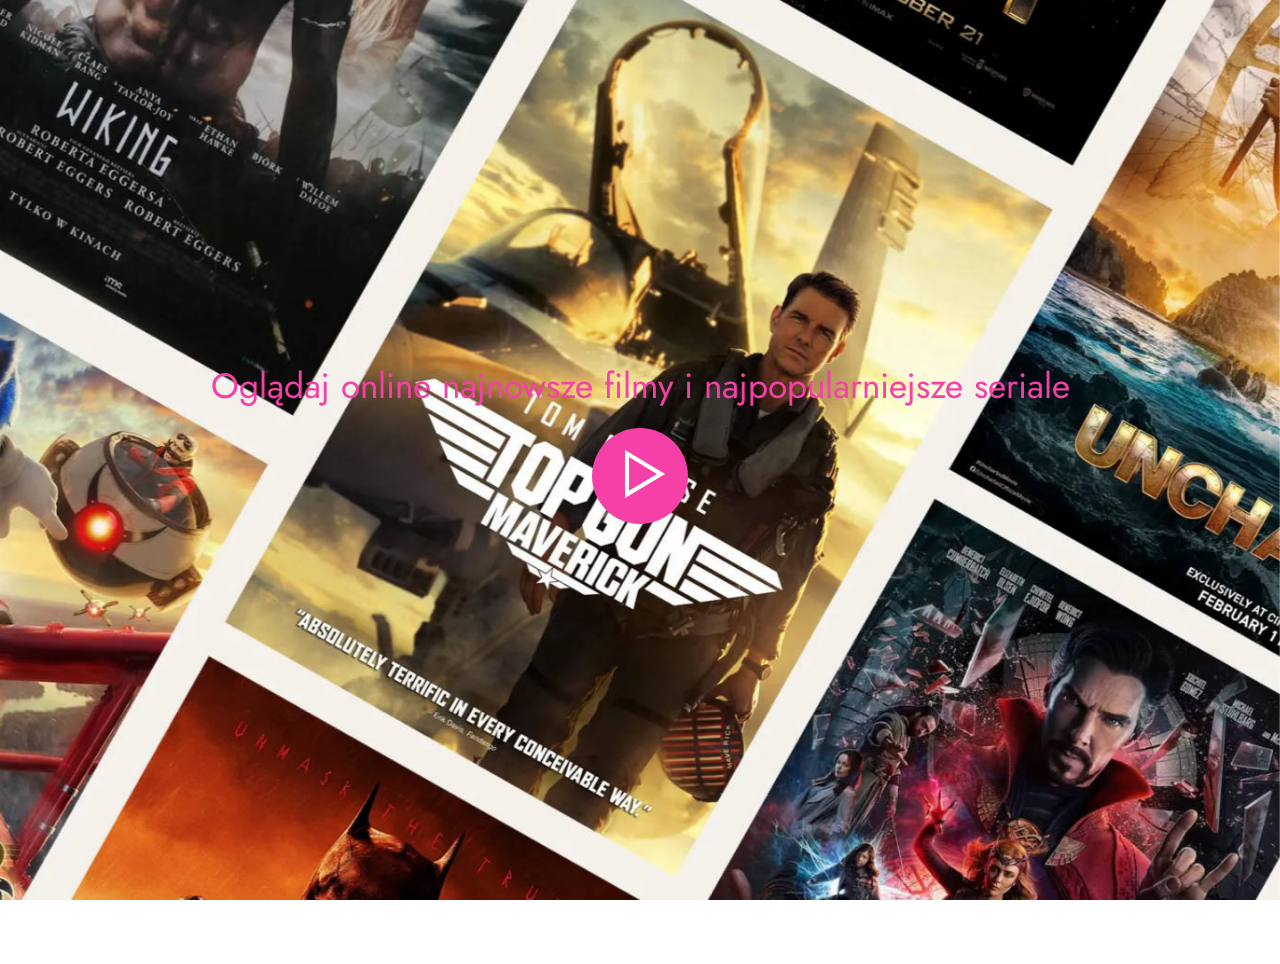
==== index.html @ a650ce65 "Add files via upload" ====
<!DOCTYPE html>
<html  >
<head>
  <!-- Site made with Mobirise Website Builder v5.6.13, https://mobirise.com -->
  <meta charset="UTF-8">
  <meta http-equiv="X-UA-Compatible" content="IE=edge">
  <meta name="generator" content="Mobirise v5.6.13, mobirise.com">
  <meta name="twitter:card" content="summary_large_image"/>
  <meta name="twitter:image:src" content="">
  <meta property="og:image" content="">
  <meta name="twitter:title" content="Najlepsze Filmy">
  <meta name="viewport" content="width=device-width, initial-scale=1, minimum-scale=1">
  <link rel="shortcut icon" href="assets/images/logo5.png" type="image/x-icon">
  <meta name="description" content="Oglądaj online najnowsze filmy i najpopularniejsze seriale">
  
  
  <title>Najlepsze Filmy</title>
  <link rel="stylesheet" href="assets/web/assets/mobirise-icons2/mobirise2.css">
  <link rel="stylesheet" href="assets/bootstrap/css/bootstrap.min.css">
  <link rel="stylesheet" href="assets/bootstrap/css/bootstrap-grid.min.css">
  <link rel="stylesheet" href="assets/bootstrap/css/bootstrap-reboot.min.css">
  <link rel="stylesheet" href="assets/parallax/jarallax.css">
  <link rel="stylesheet" href="assets/animatecss/animate.css">
  <link rel="stylesheet" href="assets/theme/css/style.css">
  <link rel="preload" href="https://fonts.googleapis.com/css?family=Jost:100,200,300,400,500,600,700,800,900,100i,200i,300i,400i,500i,600i,700i,800i,900i&display=swap" as="style" onload="this.onload=null;this.rel='stylesheet'">
  <noscript><link rel="stylesheet" href="https://fonts.googleapis.com/css?family=Jost:100,200,300,400,500,600,700,800,900,100i,200i,300i,400i,500i,600i,700i,800i,900i&display=swap"></noscript>
  <link rel="preload" as="style" href="assets/mobirise/css/mbr-additional.css"><link rel="stylesheet" href="assets/mobirise/css/mbr-additional.css" type="text/css">
  
  
  
  
</head>
<body>
  
  <section data-bs-version="5.1" class="header17 cid-tL6cCqEC8F mbr-fullscreen mbr-parallax-background" id="header17-1f">

    

    

    <div class="align-center container">
        <div class="row justify-content-md-center">
            <div class="col-md-10">
                
                <p class="mbr-text mb-3 mbr-fonts-style display-5">
                    Oglądaj online najnowsze filmy i najpopularniejsze seriale
                </p>
                <div class="mbr-media mb-3 show-modal" data-modal=".modalWindow">
                    <div class="icon-wrapper">
                        <a href="https://lead01.com/p/c44T/j3Jq/38gk"><span class="mbr-iconfont mobi-mbri-play mobi-mbri" style="font-size: 48px; color: rgb(255, 255, 255); fill: rgb(255, 255, 255);"></span></a>
                    </div>
                </div>
                
            </div>
        </div>
    </div>
    <div>
        <div class="modalWindow" style="display: none;">
            <div class="modalWindow-container">
                <div class="modalWindow-video-container">
                    <div class="modalWindow-video">
                        <iframe width="100%" height="100%" frameborder="0" allowfullscreen="1"></iframe>
                    </div>
                    <a class="close" role="button" data-dismiss="modal" data-bs-dismiss="modal">
                        <span aria-hidden="true" class="mbr-iconfont mobi-mbri-close mobi-mbri closeModal"></span>
                        <span class="sr-only visually-hidden">Close</span>
                    </a>
                </div>
            </div>
        </div>
    </div>
</section><section class="display-7" style="padding: 0;align-items: center;justify-content: center;flex-wrap: wrap;    align-content: center;display: flex;position: relative;height: 4rem;"><a href="https://mobiri.se/2883353" style="flex: 1 1;height: 4rem;position: absolute;width: 100%;z-index: 1;"><img alt="" style="height: 4rem;" src="[data-uri]"></a><p style="margin: 0;text-align: center;" class="display-7">Made with &#8204;</p><a style="z-index:1" href="https://mobirise.com/html-editor.html">HTML Editor</a></section><script src="assets/bootstrap/js/bootstrap.bundle.min.js"></script>  <script src="assets/parallax/jarallax.js"></script>  <script src="assets/smoothscroll/smooth-scroll.js"></script>  <script src="assets/ytplayer/index.js"></script>  <script src="assets/playervimeo/vimeo_player.js"></script>  <script src="assets/theme/js/script.js"></script>  
  
  
 <div id="scrollToTop" class="scrollToTop mbr-arrow-up"><a style="text-align: center;"><i class="mbr-arrow-up-icon mbr-arrow-up-icon-cm cm-icon cm-icon-smallarrow-up"></i></a></div>
    <input name="animation" type="hidden">
  </body>
</html>
---- assets/web/assets/mobirise-icons2/mobirise2.css ----
@font-face {
  font-family: 'Moririse2';
  font-display: swap;
  src:  url('mobirise2.eot?f2bix4');
  src:  url('mobirise2.eot?f2bix4#iefix') format('embedded-opentype'),
    url('mobirise2.ttf?f2bix4') format('truetype'),
    url('mobirise2.woff?f2bix4') format('woff'),
    url('mobirise2.svg?f2bix4#mobirise2') format('svg');
  font-weight: normal;
  font-style: normal;
}

[class^="mobi-"], [class*=" mobi-"] {
  /* use !important to prevent issues with browser extensions that change fonts */
  font-family: 'Moririse2' !important;
  speak: none;
  font-style: normal;
  font-weight: normal;
  font-variant: normal;
  text-transform: none;
  line-height: 1;

  /* Better Font Rendering =========== */
  -webkit-font-smoothing: antialiased;
  -moz-osx-font-smoothing: grayscale;
}

.mobi-mbri-add-submenu:before {
  content: "\e900";
}
.mobi-mbri-alert:before {
  content: "\e901";
}
.mobi-mbri-align-center:before {
  content: "\e902";
}
.mobi-mbri-align-justify:before {
  content: "\e903";
}
.mobi-mbri-align-left:before {
  content: "\e904";
}
.mobi-mbri-align-right:before {
  content: "\e905";
}
.mobi-mbri-android:before {
  content: "\e906";
}
.mobi-mbri-apple:before {
  content: "\e907";
}
.mobi-mbri-arrow-down:before {
  content: "\e908";
}
.mobi-mbri-arrow-next:before {
  content: "\e909";
}
.mobi-mbri-arrow-prev:before {
  content: "\e90a";
}
.mobi-mbri-arrow-up:before {
  content: "\e90b";
}
.mobi-mbri-bold:before {
  content: "\e90c";
}
.mobi-mbri-bookmark:before {
  content: "\e90d";
}
.mobi-mbri-bootstrap:before {
  content: "\e90e";
}
.mobi-mbri-briefcase:before {
  content: "\e90f";
}
.mobi-mbri-browse:before {
  content: "\e910";
}
.mobi-mbri-bulleted-list:before {
  content: "\e911";
}
.mobi-mbri-calendar:before {
  content: "\e912";
}
.mobi-mbri-camera:before {
  content: "\e913";
}
.mobi-mbri-cart-add:before {
  content: "\e914";
}
.mobi-mbri-cart-full:before {
  content: "\e915";
}
.mobi-mbri-cash:before {
  content: "\e916";
}
.mobi-mbri-change-style:before {
  content: "\e917";
}
.mobi-mbri-chat:before {
  content: "\e918";
}
.mobi-mbri-clock:before {
  content: "\e919";
}
.mobi-mbri-close:before {
  content: "\e91a";
}
.mobi-mbri-cloud:before {
  content: "\e91b";
}
.mobi-mbri-code:before {
  content: "\e91c";
}
.mobi-mbri-contact-form:before {
  content: "\e91d";
}
.mobi-mbri-credit-card:before {
  content: "\e91e";
}
.mobi-mbri-cursor-click:before {
  content: "\e91f";
}
.mobi-mbri-cust-feedback:before {
  content: "\e920";
}
.mobi-mbri-database:before {
  content: "\e921";
}
.mobi-mbri-delivery:before {
  content: "\e922";
}
.mobi-mbri-desktop:before {
  content: "\e923";
}
.mobi-mbri-devices:before {
  content: "\e924";
}
.mobi-mbri-down:before {
  content: "\e925";
}
.mobi-mbri-download-2:before {
  content: "\e926";
}
.mobi-mbri-download:before {
  content: "\e927";
}
.mobi-mbri-drag-n-drop-2:before {
  content: "\e928";
}
.mobi-mbri-drag-n-drop:before {
  content: "\e929";
}
.mobi-mbri-edit-2:before {
  content: "\e92a";
}
.mobi-mbri-edit:before {
  content: "\e92b";
}
.mobi-mbri-error:before {
  content: "\e92c";
}
.mobi-mbri-extension:before {
  content: "\e92d";
}
.mobi-mbri-features:before {
  content: "\e92e";
}
.mobi-mbri-file:before {
  content: "\e92f";
}
.mobi-mbri-flag:before {
  content: "\e930";
}
.mobi-mbri-folder:before {
  content: "\e931";
}
.mobi-mbri-gift:before {
  content: "\e932";
}
.mobi-mbri-github:before {
  content: "\e933";
}
.mobi-mbri-globe-2:before {
  content: "\e934";
}
.mobi-mbri-globe:before {
  content: "\e935";
}
.mobi-mbri-growing-chart:before {
  content: "\e936";
}
.mobi-mbri-hearth:before {
  content: "\e937";
}
.mobi-mbri-help:before {
  content: "\e938";
}
.mobi-mbri-home:before {
  content: "\e939";
}
.mobi-mbri-hot-cup:before {
  content: "\e93a";
}
.mobi-mbri-idea:before {
  content: "\e93b";
}
.mobi-mbri-image-gallery:before {
  content: "\e93c";
}
.mobi-mbri-image-slider:before {
  content: "\e93d";
}
.mobi-mbri-info:before {
  content: "\e93e";
}
.mobi-mbri-italic:before {
  content: "\e93f";
}
.mobi-mbri-key:before {
  content: "\e940";
}
.mobi-mbri-laptop:before {
  content: "\e941";
}
.mobi-mbri-layers:before {
  content: "\e942";
}
.mobi-mbri-left-right:before {
  content: "\e943";
}
.mobi-mbri-left:before {
  content: "\e944";
}
.mobi-mbri-letter:before {
  content: "\e945";
}
.mobi-mbri-like:before {
  content: "\e946";
}
.mobi-mbri-link:before {
  content: "\e947";
}
.mobi-mbri-lock:before {
  content: "\e948";
}
.mobi-mbri-login:before {
  content: "\e949";
}
.mobi-mbri-logout:before {
  content: "\e94a";
}
.mobi-mbri-magic-stick:before {
  content: "\e94b";
}
.mobi-mbri-map-pin:before {
  content: "\e94c";
}
.mobi-mbri-menu:before {
  content: "\e94d";
}
.mobi-mbri-mobile-2:before {
  content: "\e94e";
}
.mobi-mbri-mobile-horizontal:before {
  content: "\e94f";
}
.mobi-mbri-mobile:before {
  content: "\e950";
}
.mobi-mbri-mobirise:before {
  content: "\e951";
}
.mobi-mbri-more-horizontal:before {
  content: "\e952";
}
.mobi-mbri-more-vertical:before {
  content: "\e953";
}
.mobi-mbri-music:before {
  content: "\e954";
}
.mobi-mbri-new-file:before {
  content: "\e955";
}
.mobi-mbri-numbered-list:before {
  content: "\e956";
}
.mobi-mbri-opened-folder:before {
  content: "\e957";
}
.mobi-mbri-pages:before {
  content: "\e958";
}
.mobi-mbri-paper-plane:before {
  content: "\e959";
}
.mobi-mbri-paperclip:before {
  content: "\e95a";
}
.mobi-mbri-phone:before {
  content: "\e95b";
}
.mobi-mbri-photo:before {
  content: "\e95c";
}
.mobi-mbri-photos:before {
  content: "\e95d";
}
.mobi-mbri-pin:before {
  content: "\e95e";
}
.mobi-mbri-play:before {
  content: "\e95f";
}
.mobi-mbri-plus:before {
  content: "\e960";
}
.mobi-mbri-preview:before {
  content: "\e961";
}
.mobi-mbri-print:before {
  content: "\e962";
}
.mobi-mbri-protect:before {
  content: "\e963";
}
.mobi-mbri-question:before {
  content: "\e964";
}
.mobi-mbri-quote-left:before {
  content: "\e965";
}
.mobi-mbri-quote-right:before {
  content: "\e966";
}
.mobi-mbri-redo:before {
  content: "\e967";
}
.mobi-mbri-refresh:before {
  content: "\e968";
}
.mobi-mbri-responsive-2:before {
  content: "\e969";
}
.mobi-mbri-responsive:before {
  content: "\e96a";
}
.mobi-mbri-right:before {
  content: "\e96b";
}
.mobi-mbri-rocket:before {
  content: "\e96c";
}
.mobi-mbri-sad-face:before {
  content: "\e96d";
}
.mobi-mbri-sale:before {
  content: "\e96e";
}
.mobi-mbri-save:before {
  content: "\e96f";
}
.mobi-mbri-search:before {
  content: "\e970";
}
.mobi-mbri-setting-2:before {
  content: "\e971";
}
.mobi-mbri-setting-3:before {
  content: "\e972";
}
.mobi-mbri-setting:before {
  content: "\e973";
}
.mobi-mbri-share:before {
  content: "\e974";
}
.mobi-mbri-shopping-bag:before {
  content: "\e975";
}
.mobi-mbri-shopping-basket:before {
  content: "\e976";
}
.mobi-mbri-shopping-cart:before {
  content: "\e977";
}
.mobi-mbri-sites:before {
  content: "\e978";
}
.mobi-mbri-smile-face:before {
  content: "\e979";
}
.mobi-mbri-speed:before {
  content: "\e97a";
}
.mobi-mbri-star:before {
  content: "\e97b";
}
.mobi-mbri-success:before {
  content: "\e97c";
}
.mobi-mbri-sun:before {
  content: "\e97d";
}
.mobi-mbri-sun2:before {
  content: "\e97e";
}
.mobi-mbri-tablet-vertical:before {
  content: "\e97f";
}
.mobi-mbri-tablet:before {
  content: "\e980";
}
.mobi-mbri-target:before {
  content: "\e981";
}
.mobi-mbri-timer:before {
  content: "\e982";
}
.mobi-mbri-to-ftp:before {
  content: "\e983";
}
.mobi-mbri-to-local-drive:before {
  content: "\e984";
}
.mobi-mbri-touch-swipe:before {
  content: "\e985";
}
.mobi-mbri-touch:before {
  content: "\e986";
}
.mobi-mbri-trash:before {
  content: "\e987";
}
.mobi-mbri-underline:before {
  content: "\e988";
}
.mobi-mbri-undo:before {
  content: "\e989";
}
.mobi-mbri-unlink:before {
  content: "\e98a";
}
.mobi-mbri-unlock:before {
  content: "\e98b";
}
.mobi-mbri-up-down:before {
  content: "\e98c";
}
.mobi-mbri-up:before {
  content: "\e98d";
}
.mobi-mbri-update:before {
  content: "\e98e";
}
.mobi-mbri-upload-2:before {
  content: "\e98f";
}
.mobi-mbri-upload:before {
  content: "\e990";
}
.mobi-mbri-user-2:before {
  content: "\e991";
}
.mobi-mbri-user:before {
  content: "\e992";
}
.mobi-mbri-users:before {
  content: "\e993";
}
.mobi-mbri-video-play:before {
  content: "\e994";
}
.mobi-mbri-video:before {
  content: "\e995";
}
.mobi-mbri-watch:before {
  content: "\e996";
}
.mobi-mbri-website-theme-2:before {
  content: "\e997";
}
.mobi-mbri-website-theme:before {
  content: "\e998";
}
.mobi-mbri-wifi:before {
  content: "\e999";
}
.mobi-mbri-windows:before {
  content: "\e99a";
}
.mobi-mbri-zoom-in:before {
  content: "\e99b";
}
.mobi-mbri-zoom-out:before {
  content: "\e99c";
}
---- assets/parallax/jarallax.css ----
.jarallax {
    position: relative;
    z-index: 0;
}
.jarallax > .jarallax-img {
    position: absolute;
    object-fit: cover;
    /* support for plugin https://github.com/bfred-it/object-fit-images */
    font-family: 'object-fit: cover;';
    top: 0;
    left: 0;
    width: 100%;
    height: 100%;
    z-index: -1;
}
---- assets/theme/css/style.css ----
@charset "UTF-8";
section {
  background-color: #ffffff;
}

body {
  font-style: normal;
  line-height: 1.5;
  font-weight: 400;
  color: #232323;
  position: relative;
}

button {
  background-color: transparent;
  border-color: transparent;
}

section,
.container,
.container-fluid {
  position: relative;
  word-wrap: break-word;
}

a.mbr-iconfont:hover {
  text-decoration: none;
}

.article .lead p,
.article .lead ul,
.article .lead ol,
.article .lead pre,
.article .lead blockquote {
  margin-bottom: 0;
}

a {
  font-style: normal;
  font-weight: 400;
  cursor: pointer;
}
a, a:hover {
  text-decoration: none;
}

.mbr-section-title {
  font-style: normal;
  line-height: 1.3;
}

.mbr-section-subtitle {
  line-height: 1.3;
}

.mbr-text {
  font-style: normal;
  line-height: 1.7;
}

h1,
h2,
h3,
h4,
h5,
h6,
.display-1,
.display-2,
.display-4,
.display-5,
.display-7,
span,
p,
a {
  line-height: 1;
  word-break: break-word;
  word-wrap: break-word;
  font-weight: 400;
}

b,
strong {
  font-weight: bold;
}

input:-webkit-autofill, input:-webkit-autofill:hover, input:-webkit-autofill:focus, input:-webkit-autofill:active {
  transition-delay: 9999s;
  -webkit-transition-property: background-color, color;
  transition-property: background-color, color;
}

textarea[type=hidden] {
  display: none;
}

section {
  background-position: 50% 50%;
  background-repeat: no-repeat;
  background-size: cover;
}
section .mbr-background-video,
section .mbr-background-video-preview {
  position: absolute;
  bottom: 0;
  left: 0;
  right: 0;
  top: 0;
}

.hidden {
  visibility: hidden;
}

.mbr-z-index20 {
  z-index: 20;
}

/*! Base colors */
.mbr-white {
  color: #ffffff;
}

.mbr-black {
  color: #111111;
}

.mbr-bg-white {
  background-color: #ffffff;
}

.mbr-bg-black {
  background-color: #000000;
}

/*! Text-aligns */
.align-left {
  text-align: left;
}

.align-center {
  text-align: center;
}

.align-right {
  text-align: right;
}

/*! Font-weight  */
.mbr-light {
  font-weight: 300;
}

.mbr-regular {
  font-weight: 400;
}

.mbr-semibold {
  font-weight: 500;
}

.mbr-bold {
  font-weight: 700;
}

/*! Media  */
.media-content {
  flex-basis: 100%;
}

.media-container-row {
  display: flex;
  flex-direction: row;
  flex-wrap: wrap;
  justify-content: center;
  align-content: center;
  align-items: start;
}
.media-container-row .media-size-item {
  width: 400px;
}

.media-container-column {
  display: flex;
  flex-direction: column;
  flex-wrap: wrap;
  justify-content: center;
  align-content: center;
  align-items: stretch;
}
.media-container-column > * {
  width: 100%;
}

@media (min-width: 992px) {
  .media-container-row {
    flex-wrap: nowrap;
  }
}
figure {
  margin-bottom: 0;
  overflow: hidden;
}

figure[mbr-media-size] {
  transition: width 0.1s;
}

img,
iframe {
  display: block;
  width: 100%;
}

.card {
  background-color: transparent;
  border: none;
}

.card-box {
  width: 100%;
}

.card-img {
  text-align: center;
  flex-shrink: 0;
  -webkit-flex-shrink: 0;
}

.media {
  max-width: 100%;
  margin: 0 auto;
}

.mbr-figure {
  align-self: center;
}

.media-container > div {
  max-width: 100%;
}

.mbr-figure img,
.card-img img {
  width: 100%;
}

@media (max-width: 991px) {
  .media-size-item {
    width: auto !important;
  }

  .media {
    width: auto;
  }

  .mbr-figure {
    width: 100% !important;
  }
}
/*! Buttons */
.mbr-section-btn {
  margin-left: -0.6rem;
  margin-right: -0.6rem;
  font-size: 0;
}

.btn {
  font-weight: 600;
  border-width: 1px;
  font-style: normal;
  margin: 0.6rem 0.6rem;
  white-space: normal;
  transition: all 0.2s ease-in-out;
  display: inline-flex;
  align-items: center;
  justify-content: center;
  word-break: break-word;
}

.btn-sm {
  font-weight: 600;
  letter-spacing: 0px;
  transition: all 0.3s ease-in-out;
}

.btn-md {
  font-weight: 600;
  letter-spacing: 0px;
  transition: all 0.3s ease-in-out;
}

.btn-lg {
  font-weight: 600;
  letter-spacing: 0px;
  transition: all 0.3s ease-in-out;
}

.btn-form {
  margin: 0;
}
.btn-form:hover {
  cursor: pointer;
}

nav .mbr-section-btn {
  margin-left: 0rem;
  margin-right: 0rem;
}

/*! Btn icon margin */
.btn .mbr-iconfont,
.btn.btn-sm .mbr-iconfont {
  order: 1;
  cursor: pointer;
  margin-left: 0.5rem;
  vertical-align: sub;
}

.btn.btn-md .mbr-iconfont,
.btn.btn-md .mbr-iconfont {
  margin-left: 0.8rem;
}

.mbr-regular {
  font-weight: 400;
}

.mbr-semibold {
  font-weight: 500;
}

.mbr-bold {
  font-weight: 700;
}

[type=submit] {
  -webkit-appearance: none;
}

/*! Full-screen */
.mbr-fullscreen .mbr-overlay {
  min-height: 100vh;
}

.mbr-fullscreen {
  display: flex;
  display: -moz-flex;
  display: -ms-flex;
  display: -o-flex;
  align-items: center;
  min-height: 100vh;
  padding-top: 3rem;
  padding-bottom: 3rem;
}

/*! Map */
.map {
  height: 25rem;
  position: relative;
}
.map iframe {
  width: 100%;
  height: 100%;
}

/*! Scroll to top arrow */
.mbr-arrow-up {
  bottom: 25px;
  right: 90px;
  position: fixed;
  text-align: right;
  z-index: 5000;
  color: #ffffff;
  font-size: 22px;
}

.mbr-arrow-up a {
  background: rgba(0, 0, 0, 0.2);
  border-radius: 50%;
  color: #fff;
  display: inline-block;
  height: 60px;
  width: 60px;
  border: 2px solid #fff;
  outline-style: none !important;
  position: relative;
  text-decoration: none;
  transition: all 0.3s ease-in-out;
  cursor: pointer;
  text-align: center;
}
.mbr-arrow-up a:hover {
  background-color: rgba(0, 0, 0, 0.4);
}
.mbr-arrow-up a i {
  line-height: 60px;
}

.mbr-arrow-up-icon {
  display: block;
  color: #fff;
}

.mbr-arrow-up-icon::before {
  content: "›";
  display: inline-block;
  font-family: serif;
  font-size: 22px;
  line-height: 1;
  font-style: normal;
  position: relative;
  top: 6px;
  left: -4px;
  transform: rotate(-90deg);
}

/*! Arrow Down */
.mbr-arrow {
  position: absolute;
  bottom: 45px;
  left: 50%;
  width: 60px;
  height: 60px;
  cursor: pointer;
  background-color: rgba(80, 80, 80, 0.5);
  border-radius: 50%;
  transform: translateX(-50%);
}
@media (max-width: 767px) {
  .mbr-arrow {
    display: none;
  }
}
.mbr-arrow > a {
  display: inline-block;
  text-decoration: none;
  outline-style: none;
  -webkit-animation: arrowdown 1.7s ease-in-out infinite;
          animation: arrowdown 1.7s ease-in-out infinite;
  color: #ffffff;
}
.mbr-arrow > a > i {
  position: absolute;
  top: -2px;
  left: 15px;
  font-size: 2rem;
}

#scrollToTop a i::before {
  content: "";
  position: absolute;
  display: block;
  border-bottom: 2.5px solid #fff;
  border-left: 2.5px solid #fff;
  width: 27.8%;
  height: 27.8%;
  left: 50%;
  top: 51%;
  transform: translateY(-30%) translateX(-50%) rotate(135deg);
}

@keyframes arrowdown {
  0% {
    transform: translateY(0px);
  }
  50% {
    transform: translateY(-5px);
  }
  100% {
    transform: translateY(0px);
  }
}
@-webkit-keyframes arrowdown {
  0% {
    transform: translateY(0px);
  }
  50% {
    transform: translateY(-5px);
  }
  100% {
    transform: translateY(0px);
  }
}
@media (max-width: 500px) {
  .mbr-arrow-up {
    left: 0;
    right: 0;
    text-align: center;
  }
}
/*Gradients animation*/
@keyframes gradient-animation {
  from {
    background-position: 0% 100%;
    -webkit-animation-timing-function: ease-in-out;
            animation-timing-function: ease-in-out;
  }
  to {
    background-position: 100% 0%;
    -webkit-animation-timing-function: ease-in-out;
            animation-timing-function: ease-in-out;
  }
}
@-webkit-keyframes gradient-animation {
  from {
    background-position: 0% 100%;
    -webkit-animation-timing-function: ease-in-out;
            animation-timing-function: ease-in-out;
  }
  to {
    background-position: 100% 0%;
    -webkit-animation-timing-function: ease-in-out;
            animation-timing-function: ease-in-out;
  }
}
.bg-gradient {
  background-size: 200% 200%;
  animation: gradient-animation 5s infinite alternate;
  -webkit-animation: gradient-animation 5s infinite alternate;
}

.menu .navbar-brand {
  display: -webkit-flex;
}
.menu .navbar-brand span {
  display: flex;
  display: -webkit-flex;
}
.menu .navbar-brand .navbar-caption-wrap {
  display: -webkit-flex;
}
.menu .navbar-brand .navbar-logo img {
  display: -webkit-flex;
  width: auto;
}
@media (min-width: 768px) and (max-width: 991px) {
  .menu .navbar-toggleable-sm .navbar-nav {
    display: -ms-flexbox;
  }
}
@media (max-width: 991px) {
  .menu .navbar-collapse {
    max-height: 93.5vh;
  }
  .menu .navbar-collapse.show {
    overflow: auto;
  }
}
@media (min-width: 992px) {
  .menu .navbar-nav.nav-dropdown {
    display: -webkit-flex;
  }
  .menu .navbar-toggleable-sm .navbar-collapse {
    display: -webkit-flex !important;
  }
  .menu .collapsed .navbar-collapse {
    max-height: 93.5vh;
  }
  .menu .collapsed .navbar-collapse.show {
    overflow: auto;
  }
}
@media (max-width: 767px) {
  .menu .navbar-collapse {
    max-height: 80vh;
  }
}

.nav-link .mbr-iconfont {
  margin-right: 0.5rem;
}

.navbar {
  display: -webkit-flex;
  -webkit-flex-wrap: wrap;
  -webkit-align-items: center;
  -webkit-justify-content: space-between;
}

.navbar-collapse {
  -webkit-flex-basis: 100%;
  -webkit-flex-grow: 1;
  -webkit-align-items: center;
}

.nav-dropdown .link {
  padding: 0.667em 1.667em !important;
  margin: 0 !important;
}

.nav {
  display: -webkit-flex;
  -webkit-flex-wrap: wrap;
}

.row {
  display: -webkit-flex;
  -webkit-flex-wrap: wrap;
}

.justify-content-center {
  -webkit-justify-content: center;
}

.form-inline {
  display: -webkit-flex;
}

.card-wrapper {
  -webkit-flex: 1;
}

.carousel-control {
  z-index: 10;
  display: -webkit-flex;
}

.carousel-controls {
  display: -webkit-flex;
}

.media {
  display: -webkit-flex;
}

.form-group:focus {
  outline: none;
}

.jq-selectbox__select {
  padding: 7px 0;
  position: relative;
}

.jq-selectbox__dropdown {
  overflow: hidden;
  border-radius: 10px;
  position: absolute;
  top: 100%;
  left: 0 !important;
  width: 100% !important;
}

.jq-selectbox__trigger-arrow {
  right: 0;
  transform: translateY(-50%);
}

.jq-selectbox li {
  padding: 1.07em 0.5em;
}

input[type=range] {
  padding-left: 0 !important;
  padding-right: 0 !important;
}

.modal-dialog,
.modal-content {
  height: 100%;
}

.modal-dialog .carousel-inner {
  height: calc(100vh - 1.75rem);
}
@media (max-width: 575px) {
  .modal-dialog .carousel-inner {
    height: calc(100vh - 1rem);
  }
}

.carousel-item {
  text-align: center;
}

.carousel-item img {
  margin: auto;
}

.navbar-toggler {
  align-self: flex-start;
  padding: 0.25rem 0.75rem;
  font-size: 1.25rem;
  line-height: 1;
  background: transparent;
  border: 1px solid transparent;
  border-radius: 0.25rem;
}

.navbar-toggler:focus,
.navbar-toggler:hover {
  text-decoration: none;
  box-shadow: none;
}

.navbar-toggler-icon {
  display: inline-block;
  width: 1.5em;
  height: 1.5em;
  vertical-align: middle;
  content: "";
  background: no-repeat center center;
  background-size: 100% 100%;
}

.navbar-toggler-left {
  position: absolute;
  left: 1rem;
}

.navbar-toggler-right {
  position: absolute;
  right: 1rem;
}

.card-img {
  width: auto;
}

.menu .navbar.collapsed:not(.beta-menu) {
  flex-direction: column;
}

.carousel-item.active,
.carousel-item-next,
.carousel-item-prev {
  display: flex;
}

.note-air-layout .dropup .dropdown-menu,
.note-air-layout .navbar-fixed-bottom .dropdown .dropdown-menu {
  bottom: initial !important;
}

html,
body {
  height: auto;
  min-height: 100vh;
}

.dropup .dropdown-toggle::after {
  display: none;
}

.form-asterisk {
  font-family: initial;
  position: absolute;
  top: -2px;
  font-weight: normal;
}

.form-control-label {
  position: relative;
  cursor: pointer;
  margin-bottom: 0.357em;
  padding: 0;
}

.alert {
  color: #ffffff;
  border-radius: 0;
  border: 0;
  font-size: 1.1rem;
  line-height: 1.5;
  margin-bottom: 1.875rem;
  padding: 1.25rem;
  position: relative;
  text-align: center;
}
.alert.alert-form::after {
  background-color: inherit;
  bottom: -7px;
  content: "";
  display: block;
  height: 14px;
  left: 50%;
  margin-left: -7px;
  position: absolute;
  transform: rotate(45deg);
  width: 14px;
}

.form-control {
  background-color: #ffffff;
  background-clip: border-box;
  color: #232323;
  line-height: 1rem !important;
  height: auto;
  padding: 0.6rem 1.2rem;
  transition: border-color 0.25s ease 0s;
  border: 1px solid transparent !important;
  border-radius: 4px;
  box-shadow: rgba(0, 0, 0, 0.07) 0px 1px 1px 0px, rgba(0, 0, 0, 0.07) 0px 1px 3px 0px, rgba(0, 0, 0, 0.03) 0px 0px 0px 1px;
}
.form-active .form-control:invalid {
  border-color: red;
}

form .row {
  margin-left: -0.6rem;
  margin-right: -0.6rem;
}
form .row [class*=col] {
  padding-left: 0.6rem;
  padding-right: 0.6rem;
}

form .mbr-section-btn {
  margin: 0;
  padding-left: 0.6rem;
  padding-right: 0.6rem;
}

form .btn {
  display: flex;
  padding: 0.6rem 1.2rem;
  margin: 0;
}

form .form-check-input {
  margin-top: 0.5;
}

textarea.form-control {
  line-height: 1.5rem !important;
}

.form-group {
  margin-bottom: 1.2rem;
}

.form-control,
form .btn {
  min-height: 48px;
}

.gdpr-block label span.textGDPR input[name=gdpr] {
  top: 7px;
}

.form-control:focus {
  box-shadow: none;
}

:focus {
  outline: none;
}

.mbr-overlay {
  background-color: #000;
  bottom: 0;
  left: 0;
  opacity: 0.5;
  position: absolute;
  right: 0;
  top: 0;
  z-index: 0;
  pointer-events: none;
}

blockquote {
  font-style: italic;
  padding: 3rem;
  font-size: 1.09rem;
  position: relative;
  border-left: 3px solid;
}

ul,
ol,
pre,
blockquote {
  margin-bottom: 2.3125rem;
}

.mt-4 {
  margin-top: 2rem !important;
}

.mb-4 {
  margin-bottom: 2rem !important;
}

@media (min-width: 992px) {
  .container {
    padding-left: 16px;
    padding-right: 16px;
  }

  .row {
    margin-left: -16px;
    margin-right: -16px;
  }
  .row > [class*=col] {
    padding-left: 16px;
    padding-right: 16px;
  }
}
@media (min-width: 768px) {
  .container-fluid {
    padding-left: 32px;
    padding-right: 32px;
  }
}
@media (min-width: 768px) and (max-width: 991px) {
  .mbr-container {
    padding-left: 32px;
    padding-right: 32px;
  }
}
@media (max-width: 767px) {
  .mbr-container {
    padding-left: 16px;
    padding-right: 16px;
  }
}
.card-wrapper,
.item-wrapper {
  overflow: hidden;
}

.app-video-wrapper > img {
  opacity: 1;
}

.item {
  position: relative;
}

.dropdown-menu .dropdown-menu {
  left: 100%;
}

.dropdown-item + .dropdown-menu {
  display: none;
}

.dropdown-item:hover + .dropdown-menu,
.dropdown-menu:hover {
  display: block;
}

@media (min-aspect-ratio: 16/9) {
  .mbr-video-foreground {
    height: 300% !important;
    top: -100% !important;
  }
}
@media (max-aspect-ratio: 16/9) {
  .mbr-video-foreground {
    width: 300% !important;
    left: -100% !important;
  }
}.engine {
	position: absolute;
	text-indent: -2400px;
	text-align: center;
	padding: 0;
	top: 0;
	left: -2400px;
}
---- assets/mobirise/css/mbr-additional.css ----
.btn {
  border-width: 2px;
}
body {
  font-family: IBM Plex Sans;
}
.display-1 {
  font-family: 'Jost', sans-serif;
  font-size: 4.6rem;
  line-height: 1.1;
}
.display-1 > .mbr-iconfont {
  font-size: 5.75rem;
}
.display-2 {
  font-family: 'Jost', sans-serif;
  font-size: 3rem;
  line-height: 1.1;
}
.display-2 > .mbr-iconfont {
  font-size: 3.75rem;
}
.display-4 {
  font-family: 'Jost', sans-serif;
  font-size: 1.1rem;
  line-height: 1.5;
}
.display-4 > .mbr-iconfont {
  font-size: 1.375rem;
}
.display-5 {
  font-family: 'Jost', sans-serif;
  font-size: 2.2rem;
  line-height: 1.5;
}
.display-5 > .mbr-iconfont {
  font-size: 2.75rem;
}
.display-7 {
  font-family: 'Jost', sans-serif;
  font-size: 1.6rem;
  line-height: 1.5;
}
.display-7 > .mbr-iconfont {
  font-size: 2rem;
}
/* ---- Fluid typography for mobile devices ---- */
/* 1.4 - font scale ratio ( bootstrap == 1.42857 ) */
/* 100vw - current viewport width */
/* (48 - 20)  48 == 48rem == 768px, 20 == 20rem == 320px(minimal supported viewport) */
/* 0.65 - min scale variable, may vary */
@media (max-width: 992px) {
  .display-1 {
    font-size: 3.68rem;
  }
}
@media (max-width: 768px) {
  .display-1 {
    font-size: 3.22rem;
    font-size: calc( 2.26rem + (4.6 - 2.26) * ((100vw - 20rem) / (48 - 20)));
    line-height: calc( 1.1 * (2.26rem + (4.6 - 2.26) * ((100vw - 20rem) / (48 - 20))));
  }
  .display-2 {
    font-size: 2.4rem;
    font-size: calc( 1.7rem + (3 - 1.7) * ((100vw - 20rem) / (48 - 20)));
    line-height: calc( 1.3 * (1.7rem + (3 - 1.7) * ((100vw - 20rem) / (48 - 20))));
  }
  .display-4 {
    font-size: 0.88rem;
    font-size: calc( 1.0350000000000001rem + (1.1 - 1.0350000000000001) * ((100vw - 20rem) / (48 - 20)));
    line-height: calc( 1.4 * (1.0350000000000001rem + (1.1 - 1.0350000000000001) * ((100vw - 20rem) / (48 - 20))));
  }
  .display-5 {
    font-size: 1.76rem;
    font-size: calc( 1.42rem + (2.2 - 1.42) * ((100vw - 20rem) / (48 - 20)));
    line-height: calc( 1.4 * (1.42rem + (2.2 - 1.42) * ((100vw - 20rem) / (48 - 20))));
  }
  .display-7 {
    font-size: 1.28rem;
    font-size: calc( 1.21rem + (1.6 - 1.21) * ((100vw - 20rem) / (48 - 20)));
    line-height: calc( 1.4 * (1.21rem + (1.6 - 1.21) * ((100vw - 20rem) / (48 - 20))));
  }
}
/* Buttons */
.btn {
  padding: 0.6rem 1.2rem;
  border-radius: 4px;
}
.btn-sm {
  padding: 0.6rem 1.2rem;
  border-radius: 4px;
}
.btn-md {
  padding: 0.6rem 1.2rem;
  border-radius: 4px;
}
.btn-lg {
  padding: 1rem 2.6rem;
  border-radius: 4px;
}
.bg-primary {
  background-color: #f541a7 !important;
}
.bg-success {
  background-color: #40b0bf !important;
}
.bg-info {
  background-color: #47b5ed !important;
}
.bg-warning {
  background-color: #ffe161 !important;
}
.bg-danger {
  background-color: #ff9966 !important;
}
.btn-primary,
.btn-primary:active {
  background-color: #f541a7 !important;
  border-color: #f541a7 !important;
  color: #ffffff !important;
  box-shadow: 0 2px 2px 0 rgba(0, 0, 0, 0.2);
}
.btn-primary:hover,
.btn-primary:focus,
.btn-primary.focus,
.btn-primary.active {
  color: #ffffff !important;
  background-color: #d40b7d !important;
  border-color: #d40b7d !important;
  box-shadow: 0 2px 5px 0 rgba(0, 0, 0, 0.2);
}
.btn-primary.disabled,
.btn-primary:disabled {
  color: #ffffff !important;
  background-color: #d40b7d !important;
  border-color: #d40b7d !important;
}
.btn-secondary,
.btn-secondary:active {
  background-color: #ff6666 !important;
  border-color: #ff6666 !important;
  color: #ffffff !important;
  box-shadow: 0 2px 2px 0 rgba(0, 0, 0, 0.2);
}
.btn-secondary:hover,
.btn-secondary:focus,
.btn-secondary.focus,
.btn-secondary.active {
  color: #ffffff !important;
  background-color: #ff0f0f !important;
  border-color: #ff0f0f !important;
  box-shadow: 0 2px 5px 0 rgba(0, 0, 0, 0.2);
}
.btn-secondary.disabled,
.btn-secondary:disabled {
  color: #ffffff !important;
  background-color: #ff0f0f !important;
  border-color: #ff0f0f !important;
}
.btn-info,
.btn-info:active {
  background-color: #47b5ed !important;
  border-color: #47b5ed !important;
  color: #ffffff !important;
  box-shadow: 0 2px 2px 0 rgba(0, 0, 0, 0.2);
}
.btn-info:hover,
.btn-info:focus,
.btn-info.focus,
.btn-info.active {
  color: #ffffff !important;
  background-color: #148cca !important;
  border-color: #148cca !important;
  box-shadow: 0 2px 5px 0 rgba(0, 0, 0, 0.2);
}
.btn-info.disabled,
.btn-info:disabled {
  color: #ffffff !important;
  background-color: #148cca !important;
  border-color: #148cca !important;
}
.btn-success,
.btn-success:active {
  background-color: #40b0bf !important;
  border-color: #40b0bf !important;
  color: #ffffff !important;
  box-shadow: 0 2px 2px 0 rgba(0, 0, 0, 0.2);
}
.btn-success:hover,
.btn-success:focus,
.btn-success.focus,
.btn-success.active {
  color: #ffffff !important;
  background-color: #2a747e !important;
  border-color: #2a747e !important;
  box-shadow: 0 2px 5px 0 rgba(0, 0, 0, 0.2);
}
.btn-success.disabled,
.btn-success:disabled {
  color: #ffffff !important;
  background-color: #2a747e !important;
  border-color: #2a747e !important;
}
.btn-warning,
.btn-warning:active {
  background-color: #ffe161 !important;
  border-color: #ffe161 !important;
  color: #614f00 !important;
  box-shadow: 0 2px 2px 0 rgba(0, 0, 0, 0.2);
}
.btn-warning:hover,
.btn-warning:focus,
.btn-warning.focus,
.btn-warning.active {
  color: #0a0800 !important;
  background-color: #ffd10a !important;
  border-color: #ffd10a !important;
  box-shadow: 0 2px 5px 0 rgba(0, 0, 0, 0.2);
}
.btn-warning.disabled,
.btn-warning:disabled {
  color: #614f00 !important;
  background-color: #ffd10a !important;
  border-color: #ffd10a !important;
}
.btn-danger,
.btn-danger:active {
  background-color: #ff9966 !important;
  border-color: #ff9966 !important;
  color: #ffffff !important;
  box-shadow: 0 2px 2px 0 rgba(0, 0, 0, 0.2);
}
.btn-danger:hover,
.btn-danger:focus,
.btn-danger.focus,
.btn-danger.active {
  color: #ffffff !important;
  background-color: #ff5f0f !important;
  border-color: #ff5f0f !important;
  box-shadow: 0 2px 5px 0 rgba(0, 0, 0, 0.2);
}
.btn-danger.disabled,
.btn-danger:disabled {
  color: #ffffff !important;
  background-color: #ff5f0f !important;
  border-color: #ff5f0f !important;
}
.btn-white,
.btn-white:active {
  background-color: #fafafa !important;
  border-color: #fafafa !important;
  color: #7a7a7a !important;
  box-shadow: 0 2px 2px 0 rgba(0, 0, 0, 0.2);
}
.btn-white:hover,
.btn-white:focus,
.btn-white.focus,
.btn-white.active {
  color: #4f4f4f !important;
  background-color: #cfcfcf !important;
  border-color: #cfcfcf !important;
  box-shadow: 0 2px 5px 0 rgba(0, 0, 0, 0.2);
}
.btn-white.disabled,
.btn-white:disabled {
  color: #7a7a7a !important;
  background-color: #cfcfcf !important;
  border-color: #cfcfcf !important;
}
.btn-black,
.btn-black:active {
  background-color: #232323 !important;
  border-color: #232323 !important;
  color: #ffffff !important;
  box-shadow: 0 2px 2px 0 rgba(0, 0, 0, 0.2);
}
.btn-black:hover,
.btn-black:focus,
.btn-black.focus,
.btn-black.active {
  color: #ffffff !important;
  background-color: #000000 !important;
  border-color: #000000 !important;
  box-shadow: 0 2px 5px 0 rgba(0, 0, 0, 0.2);
}
.btn-black.disabled,
.btn-black:disabled {
  color: #ffffff !important;
  background-color: #000000 !important;
  border-color: #000000 !important;
}
.btn-primary-outline,
.btn-primary-outline:active {
  background-color: transparent !important;
  border-color: #f541a7;
  color: #f541a7;
}
.btn-primary-outline:hover,
.btn-primary-outline:focus,
.btn-primary-outline.focus,
.btn-primary-outline.active {
  color: #d40b7d !important;
  background-color: transparent!important;
  border-color: #d40b7d !important;
  box-shadow: none!important;
}
.btn-primary-outline.disabled,
.btn-primary-outline:disabled {
  color: #ffffff !important;
  background-color: #f541a7 !important;
  border-color: #f541a7 !important;
}
.btn-secondary-outline,
.btn-secondary-outline:active {
  background-color: transparent !important;
  border-color: #ff6666;
  color: #ff6666;
}
.btn-secondary-outline:hover,
.btn-secondary-outline:focus,
.btn-secondary-outline.focus,
.btn-secondary-outline.active {
  color: #ff0f0f !important;
  background-color: transparent!important;
  border-color: #ff0f0f !important;
  box-shadow: none!important;
}
.btn-secondary-outline.disabled,
.btn-secondary-outline:disabled {
  color: #ffffff !important;
  background-color: #ff6666 !important;
  border-color: #ff6666 !important;
}
.btn-info-outline,
.btn-info-outline:active {
  background-color: transparent !important;
  border-color: #47b5ed;
  color: #47b5ed;
}
.btn-info-outline:hover,
.btn-info-outline:focus,
.btn-info-outline.focus,
.btn-info-outline.active {
  color: #148cca !important;
  background-color: transparent!important;
  border-color: #148cca !important;
  box-shadow: none!important;
}
.btn-info-outline.disabled,
.btn-info-outline:disabled {
  color: #ffffff !important;
  background-color: #47b5ed !important;
  border-color: #47b5ed !important;
}
.btn-success-outline,
.btn-success-outline:active {
  background-color: transparent !important;
  border-color: #40b0bf;
  color: #40b0bf;
}
.btn-success-outline:hover,
.btn-success-outline:focus,
.btn-success-outline.focus,
.btn-success-outline.active {
  color: #2a747e !important;
  background-color: transparent!important;
  border-color: #2a747e !important;
  box-shadow: none!important;
}
.btn-success-outline.disabled,
.btn-success-outline:disabled {
  color: #ffffff !important;
  background-color: #40b0bf !important;
  border-color: #40b0bf !important;
}
.btn-warning-outline,
.btn-warning-outline:active {
  background-color: transparent !important;
  border-color: #ffe161;
  color: #ffe161;
}
.btn-warning-outline:hover,
.btn-warning-outline:focus,
.btn-warning-outline.focus,
.btn-warning-outline.active {
  color: #ffd10a !important;
  background-color: transparent!important;
  border-color: #ffd10a !important;
  box-shadow: none!important;
}
.btn-warning-outline.disabled,
.btn-warning-outline:disabled {
  color: #614f00 !important;
  background-color: #ffe161 !important;
  border-color: #ffe161 !important;
}
.btn-danger-outline,
.btn-danger-outline:active {
  background-color: transparent !important;
  border-color: #ff9966;
  color: #ff9966;
}
.btn-danger-outline:hover,
.btn-danger-outline:focus,
.btn-danger-outline.focus,
.btn-danger-outline.active {
  color: #ff5f0f !important;
  background-color: transparent!important;
  border-color: #ff5f0f !important;
  box-shadow: none!important;
}
.btn-danger-outline.disabled,
.btn-danger-outline:disabled {
  color: #ffffff !important;
  background-color: #ff9966 !important;
  border-color: #ff9966 !important;
}
.btn-black-outline,
.btn-black-outline:active {
  background-color: transparent !important;
  border-color: #232323;
  color: #232323;
}
.btn-black-outline:hover,
.btn-black-outline:focus,
.btn-black-outline.focus,
.btn-black-outline.active {
  color: #000000 !important;
  background-color: transparent!important;
  border-color: #000000 !important;
  box-shadow: none!important;
}
.btn-black-outline.disabled,
.btn-black-outline:disabled {
  color: #ffffff !important;
  background-color: #232323 !important;
  border-color: #232323 !important;
}
.btn-white-outline,
.btn-white-outline:active {
  background-color: transparent !important;
  border-color: #fafafa;
  color: #fafafa;
}
.btn-white-outline:hover,
.btn-white-outline:focus,
.btn-white-outline.focus,
.btn-white-outline.active {
  color: #cfcfcf !important;
  background-color: transparent!important;
  border-color: #cfcfcf !important;
  box-shadow: none!important;
}
.btn-white-outline.disabled,
.btn-white-outline:disabled {
  color: #7a7a7a !important;
  background-color: #fafafa !important;
  border-color: #fafafa !important;
}
.text-primary {
  color: #f541a7 !important;
}
.text-secondary {
  color: #ff6666 !important;
}
.text-success {
  color: #40b0bf !important;
}
.text-info {
  color: #47b5ed !important;
}
.text-warning {
  color: #ffe161 !important;
}
.text-danger {
  color: #ff9966 !important;
}
.text-white {
  color: #fafafa !important;
}
.text-black {
  color: #232323 !important;
}
a.text-primary:hover,
a.text-primary:focus,
a.text-primary.active {
  color: #c60a74 !important;
}
a.text-secondary:hover,
a.text-secondary:focus,
a.text-secondary.active {
  color: #ff0000 !important;
}
a.text-success:hover,
a.text-success:focus,
a.text-success.active {
  color: #266a73 !important;
}
a.text-info:hover,
a.text-info:focus,
a.text-info.active {
  color: #1283bc !important;
}
a.text-warning:hover,
a.text-warning:focus,
a.text-warning.active {
  color: #facb00 !important;
}
a.text-danger:hover,
a.text-danger:focus,
a.text-danger.active {
  color: #ff5500 !important;
}
a.text-white:hover,
a.text-white:focus,
a.text-white.active {
  color: #c7c7c7 !important;
}
a.text-black:hover,
a.text-black:focus,
a.text-black.active {
  color: #000000 !important;
}
a[class*="text-"]:not(.nav-link):not(.dropdown-item):not([role]):not(.navbar-caption) {
  position: relative;
  background-image: transparent;
  background-size: 10000px 2px;
  background-repeat: no-repeat;
  background-position: 0px 1.2em;
  background-position: -10000px 1.2em;
}
a[class*="text-"]:not(.nav-link):not(.dropdown-item):not([role]):not(.navbar-caption):hover {
  transition: background-position 2s ease-in-out;
  background-image: linear-gradient(currentColor 50%, currentColor 50%);
  background-position: 0px 1.2em;
}
.nav-tabs .nav-link.active {
  color: #f541a7;
}
.nav-tabs .nav-link:not(.active) {
  color: #232323;
}
.alert-success {
  background-color: #70c770;
}
.alert-info {
  background-color: #47b5ed;
}
.alert-warning {
  background-color: #ffe161;
}
.alert-danger {
  background-color: #ff9966;
}
.mbr-gallery-filter li.active .btn {
  background-color: #f541a7;
  border-color: #f541a7;
  color: #ffffff;
}
.mbr-gallery-filter li.active .btn:focus {
  box-shadow: none;
}
a,
a:hover {
  color: #f541a7;
}
.mbr-plan-header.bg-primary .mbr-plan-subtitle,
.mbr-plan-header.bg-primary .mbr-plan-price-desc {
  color: #ffffff;
}
.mbr-plan-header.bg-success .mbr-plan-subtitle,
.mbr-plan-header.bg-success .mbr-plan-price-desc {
  color: #a0d8df;
}
.mbr-plan-header.bg-info .mbr-plan-subtitle,
.mbr-plan-header.bg-info .mbr-plan-price-desc {
  color: #ffffff;
}
.mbr-plan-header.bg-warning .mbr-plan-subtitle,
.mbr-plan-header.bg-warning .mbr-plan-price-desc {
  color: #ffffff;
}
.mbr-plan-header.bg-danger .mbr-plan-subtitle,
.mbr-plan-header.bg-danger .mbr-plan-price-desc {
  color: #ffffff;
}
/* Scroll to top button*/
.form-control {
  font-family: 'Jost', sans-serif;
  font-size: 1.1rem;
  line-height: 1.5;
  font-weight: 400;
}
.form-control > .mbr-iconfont {
  font-size: 1.375rem;
}
.form-control:hover,
.form-control:focus {
  box-shadow: rgba(0, 0, 0, 0.07) 0px 1px 1px 0px, rgba(0, 0, 0, 0.07) 0px 1px 3px 0px, rgba(0, 0, 0, 0.03) 0px 0px 0px 1px;
  border-color: #f541a7 !important;
}
.form-control:-webkit-input-placeholder {
  font-family: 'Jost', sans-serif;
  font-size: 1.1rem;
  line-height: 1.5;
  font-weight: 400;
}
.form-control:-webkit-input-placeholder > .mbr-iconfont {
  font-size: 1.375rem;
}
blockquote {
  border-color: #f541a7;
}
/* Forms */
.jq-selectbox li:hover,
.jq-selectbox li.selected {
  background-color: #f541a7;
  color: #ffffff;
}
.jq-number__spin {
  transition: 0.25s ease;
}
.jq-number__spin:hover {
  border-color: #f541a7;
}
.jq-selectbox .jq-selectbox__trigger-arrow,
.jq-number__spin.minus:after,
.jq-number__spin.plus:after {
  transition: 0.4s;
  border-top-color: #353535;
  border-bottom-color: #353535;
}
.jq-selectbox:hover .jq-selectbox__trigger-arrow,
.jq-number__spin.minus:hover:after,
.jq-number__spin.plus:hover:after {
  border-top-color: #f541a7;
  border-bottom-color: #f541a7;
}
.xdsoft_datetimepicker .xdsoft_calendar td.xdsoft_default,
.xdsoft_datetimepicker .xdsoft_calendar td.xdsoft_current,
.xdsoft_datetimepicker .xdsoft_timepicker .xdsoft_time_box > div > div.xdsoft_current {
  color: #ffffff !important;
  background-color: #f541a7 !important;
  box-shadow: none !important;
}
.xdsoft_datetimepicker .xdsoft_calendar td:hover,
.xdsoft_datetimepicker .xdsoft_timepicker .xdsoft_time_box > div > div:hover {
  color: #000000 !important;
  background: #ff6666 !important;
  box-shadow: none !important;
}
.lazy-bg {
  background-image: none !important;
}
.lazy-placeholder:not(section),
.lazy-none {
  display: block;
  position: relative;
  padding-bottom: 56.25%;
  width: 100%;
  height: auto;
}
iframe.lazy-placeholder,
.lazy-placeholder:after {
  content: '';
  position: absolute;
  width: 200px;
  height: 200px;
  background: transparent no-repeat center;
  background-size: contain;
  top: 50%;
  left: 50%;
  transform: translateX(-50%) translateY(-50%);
  background-image: url("data:image/svg+xml;charset=UTF-8,%3csvg width='32' height='32' viewBox='0 0 64 64' xmlns='http://www.w3.org/2000/svg' stroke='%23f541a7' %3e%3cg fill='none' fill-rule='evenodd'%3e%3cg transform='translate(16 16)' stroke-width='2'%3e%3ccircle stroke-opacity='.5' cx='16' cy='16' r='16'/%3e%3cpath d='M32 16c0-9.94-8.06-16-16-16'%3e%3canimateTransform attributeName='transform' type='rotate' from='0 16 16' to='360 16 16' dur='1s' repeatCount='indefinite'/%3e%3c/path%3e%3c/g%3e%3c/g%3e%3c/svg%3e");
}
section.lazy-placeholder:after {
  opacity: 0.5;
}
body {
  overflow-x: hidden;
}
a {
  transition: color 0.6s;
}
.cid-tL6cCqEC8F {
  background-image: url("../../../assets/images/to-1717x965.jpg");
}
.cid-tL6cCqEC8F .icon-wrapper {
  margin: auto;
  background-color: #f541a7;
  color: #fafafa;
  border-radius: 50%;
  font-size: 48px;
  cursor: pointer;
  width: 6rem;
  height: 6rem;
  transition: all 0.25s;
  display: inline-flex;
  justify-content: center;
  align-items: center;
}
.cid-tL6cCqEC8F .icon-wrapper span {
  margin-left: 10px;
}
.cid-tL6cCqEC8F .modalWindow {
  position: fixed;
  z-index: 5000;
  left: 0;
  top: 0;
  background-color: rgba(61, 61, 61, 0.65);
  width: 100%;
  height: 100%;
}
.cid-tL6cCqEC8F .modalWindow .modalWindow-container {
  display: table-cell;
  vertical-align: middle;
}
.cid-tL6cCqEC8F .modalWindow .modalWindow-video {
  height: calc(44.9943757vw);
  width: 80vw;
  margin: 0 auto;
}
.cid-tL6cCqEC8F .close {
  position: fixed;
  opacity: 0.5;
  font-size: 22px;
  font-weight: 300;
  width: 60px;
  height: 60px;
  border-radius: 50%;
  color: #fff;
  top: 2.5rem;
  right: 2.5rem;
  border: 2px solid #fff;
  text-shadow: none;
  z-index: 5;
  transition: opacity 0.3s ease;
  align-items: center;
  justify-content: center;
  display: flex;
}
.cid-tL6cCqEC8F .close:hover {
  opacity: 1;
  background: #000;
  color: #fff;
}
.cid-tL6cCqEC8F .mbr-text,
.cid-tL6cCqEC8F .mbr-media {
  color: #f541a7;
}
.cid-tL6cCqEC8F .icon-description {
  color: #f541a7;
}
---- assets/mobirise/css/mbr-additional.css ----
.btn {
  border-width: 2px;
}
body {
  font-family: IBM Plex Sans;
}
.display-1 {
  font-family: 'Jost', sans-serif;
  font-size: 4.6rem;
  line-height: 1.1;
}
.display-1 > .mbr-iconfont {
  font-size: 5.75rem;
}
.display-2 {
  font-family: 'Jost', sans-serif;
  font-size: 3rem;
  line-height: 1.1;
}
.display-2 > .mbr-iconfont {
  font-size: 3.75rem;
}
.display-4 {
  font-family: 'Jost', sans-serif;
  font-size: 1.1rem;
  line-height: 1.5;
}
.display-4 > .mbr-iconfont {
  font-size: 1.375rem;
}
.display-5 {
  font-family: 'Jost', sans-serif;
  font-size: 2.2rem;
  line-height: 1.5;
}
.display-5 > .mbr-iconfont {
  font-size: 2.75rem;
}
.display-7 {
  font-family: 'Jost', sans-serif;
  font-size: 1.6rem;
  line-height: 1.5;
}
.display-7 > .mbr-iconfont {
  font-size: 2rem;
}
/* ---- Fluid typography for mobile devices ---- */
/* 1.4 - font scale ratio ( bootstrap == 1.42857 ) */
/* 100vw - current viewport width */
/* (48 - 20)  48 == 48rem == 768px, 20 == 20rem == 320px(minimal supported viewport) */
/* 0.65 - min scale variable, may vary */
@media (max-width: 992px) {
  .display-1 {
    font-size: 3.68rem;
  }
}
@media (max-width: 768px) {
  .display-1 {
    font-size: 3.22rem;
    font-size: calc( 2.26rem + (4.6 - 2.26) * ((100vw - 20rem) / (48 - 20)));
    line-height: calc( 1.1 * (2.26rem + (4.6 - 2.26) * ((100vw - 20rem) / (48 - 20))));
  }
  .display-2 {
    font-size: 2.4rem;
    font-size: calc( 1.7rem + (3 - 1.7) * ((100vw - 20rem) / (48 - 20)));
    line-height: calc( 1.3 * (1.7rem + (3 - 1.7) * ((100vw - 20rem) / (48 - 20))));
  }
  .display-4 {
    font-size: 0.88rem;
    font-size: calc( 1.0350000000000001rem + (1.1 - 1.0350000000000001) * ((100vw - 20rem) / (48 - 20)));
    line-height: calc( 1.4 * (1.0350000000000001rem + (1.1 - 1.0350000000000001) * ((100vw - 20rem) / (48 - 20))));
  }
  .display-5 {
    font-size: 1.76rem;
    font-size: calc( 1.42rem + (2.2 - 1.42) * ((100vw - 20rem) / (48 - 20)));
    line-height: calc( 1.4 * (1.42rem + (2.2 - 1.42) * ((100vw - 20rem) / (48 - 20))));
  }
  .display-7 {
    font-size: 1.28rem;
    font-size: calc( 1.21rem + (1.6 - 1.21) * ((100vw - 20rem) / (48 - 20)));
    line-height: calc( 1.4 * (1.21rem + (1.6 - 1.21) * ((100vw - 20rem) / (48 - 20))));
  }
}
/* Buttons */
.btn {
  padding: 0.6rem 1.2rem;
  border-radius: 4px;
}
.btn-sm {
  padding: 0.6rem 1.2rem;
  border-radius: 4px;
}
.btn-md {
  padding: 0.6rem 1.2rem;
  border-radius: 4px;
}
.btn-lg {
  padding: 1rem 2.6rem;
  border-radius: 4px;
}
.bg-primary {
  background-color: #f541a7 !important;
}
.bg-success {
  background-color: #40b0bf !important;
}
.bg-info {
  background-color: #47b5ed !important;
}
.bg-warning {
  background-color: #ffe161 !important;
}
.bg-danger {
  background-color: #ff9966 !important;
}
.btn-primary,
.btn-primary:active {
  background-color: #f541a7 !important;
  border-color: #f541a7 !important;
  color: #ffffff !important;
  box-shadow: 0 2px 2px 0 rgba(0, 0, 0, 0.2);
}
.btn-primary:hover,
.btn-primary:focus,
.btn-primary.focus,
.btn-primary.active {
  color: #ffffff !important;
  background-color: #d40b7d !important;
  border-color: #d40b7d !important;
  box-shadow: 0 2px 5px 0 rgba(0, 0, 0, 0.2);
}
.btn-primary.disabled,
.btn-primary:disabled {
  color: #ffffff !important;
  background-color: #d40b7d !important;
  border-color: #d40b7d !important;
}
.btn-secondary,
.btn-secondary:active {
  background-color: #ff6666 !important;
  border-color: #ff6666 !important;
  color: #ffffff !important;
  box-shadow: 0 2px 2px 0 rgba(0, 0, 0, 0.2);
}
.btn-secondary:hover,
.btn-secondary:focus,
.btn-secondary.focus,
.btn-secondary.active {
  color: #ffffff !important;
  background-color: #ff0f0f !important;
  border-color: #ff0f0f !important;
  box-shadow: 0 2px 5px 0 rgba(0, 0, 0, 0.2);
}
.btn-secondary.disabled,
.btn-secondary:disabled {
  color: #ffffff !important;
  background-color: #ff0f0f !important;
  border-color: #ff0f0f !important;
}
.btn-info,
.btn-info:active {
  background-color: #47b5ed !important;
  border-color: #47b5ed !important;
  color: #ffffff !important;
  box-shadow: 0 2px 2px 0 rgba(0, 0, 0, 0.2);
}
.btn-info:hover,
.btn-info:focus,
.btn-info.focus,
.btn-info.active {
  color: #ffffff !important;
  background-color: #148cca !important;
  border-color: #148cca !important;
  box-shadow: 0 2px 5px 0 rgba(0, 0, 0, 0.2);
}
.btn-info.disabled,
.btn-info:disabled {
  color: #ffffff !important;
  background-color: #148cca !important;
  border-color: #148cca !important;
}
.btn-success,
.btn-success:active {
  background-color: #40b0bf !important;
  border-color: #40b0bf !important;
  color: #ffffff !important;
  box-shadow: 0 2px 2px 0 rgba(0, 0, 0, 0.2);
}
.btn-success:hover,
.btn-success:focus,
.btn-success.focus,
.btn-success.active {
  color: #ffffff !important;
  background-color: #2a747e !important;
  border-color: #2a747e !important;
  box-shadow: 0 2px 5px 0 rgba(0, 0, 0, 0.2);
}
.btn-success.disabled,
.btn-success:disabled {
  color: #ffffff !important;
  background-color: #2a747e !important;
  border-color: #2a747e !important;
}
.btn-warning,
.btn-warning:active {
  background-color: #ffe161 !important;
  border-color: #ffe161 !important;
  color: #614f00 !important;
  box-shadow: 0 2px 2px 0 rgba(0, 0, 0, 0.2);
}
.btn-warning:hover,
.btn-warning:focus,
.btn-warning.focus,
.btn-warning.active {
  color: #0a0800 !important;
  background-color: #ffd10a !important;
  border-color: #ffd10a !important;
  box-shadow: 0 2px 5px 0 rgba(0, 0, 0, 0.2);
}
.btn-warning.disabled,
.btn-warning:disabled {
  color: #614f00 !important;
  background-color: #ffd10a !important;
  border-color: #ffd10a !important;
}
.btn-danger,
.btn-danger:active {
  background-color: #ff9966 !important;
  border-color: #ff9966 !important;
  color: #ffffff !important;
  box-shadow: 0 2px 2px 0 rgba(0, 0, 0, 0.2);
}
.btn-danger:hover,
.btn-danger:focus,
.btn-danger.focus,
.btn-danger.active {
  color: #ffffff !important;
  background-color: #ff5f0f !important;
  border-color: #ff5f0f !important;
  box-shadow: 0 2px 5px 0 rgba(0, 0, 0, 0.2);
}
.btn-danger.disabled,
.btn-danger:disabled {
  color: #ffffff !important;
  background-color: #ff5f0f !important;
  border-color: #ff5f0f !important;
}
.btn-white,
.btn-white:active {
  background-color: #fafafa !important;
  border-color: #fafafa !important;
  color: #7a7a7a !important;
  box-shadow: 0 2px 2px 0 rgba(0, 0, 0, 0.2);
}
.btn-white:hover,
.btn-white:focus,
.btn-white.focus,
.btn-white.active {
  color: #4f4f4f !important;
  background-color: #cfcfcf !important;
  border-color: #cfcfcf !important;
  box-shadow: 0 2px 5px 0 rgba(0, 0, 0, 0.2);
}
.btn-white.disabled,
.btn-white:disabled {
  color: #7a7a7a !important;
  background-color: #cfcfcf !important;
  border-color: #cfcfcf !important;
}
.btn-black,
.btn-black:active {
  background-color: #232323 !important;
  border-color: #232323 !important;
  color: #ffffff !important;
  box-shadow: 0 2px 2px 0 rgba(0, 0, 0, 0.2);
}
.btn-black:hover,
.btn-black:focus,
.btn-black.focus,
.btn-black.active {
  color: #ffffff !important;
  background-color: #000000 !important;
  border-color: #000000 !important;
  box-shadow: 0 2px 5px 0 rgba(0, 0, 0, 0.2);
}
.btn-black.disabled,
.btn-black:disabled {
  color: #ffffff !important;
  background-color: #000000 !important;
  border-color: #000000 !important;
}
.btn-primary-outline,
.btn-primary-outline:active {
  background-color: transparent !important;
  border-color: #f541a7;
  color: #f541a7;
}
.btn-primary-outline:hover,
.btn-primary-outline:focus,
.btn-primary-outline.focus,
.btn-primary-outline.active {
  color: #d40b7d !important;
  background-color: transparent!important;
  border-color: #d40b7d !important;
  box-shadow: none!important;
}
.btn-primary-outline.disabled,
.btn-primary-outline:disabled {
  color: #ffffff !important;
  background-color: #f541a7 !important;
  border-color: #f541a7 !important;
}
.btn-secondary-outline,
.btn-secondary-outline:active {
  background-color: transparent !important;
  border-color: #ff6666;
  color: #ff6666;
}
.btn-secondary-outline:hover,
.btn-secondary-outline:focus,
.btn-secondary-outline.focus,
.btn-secondary-outline.active {
  color: #ff0f0f !important;
  background-color: transparent!important;
  border-color: #ff0f0f !important;
  box-shadow: none!important;
}
.btn-secondary-outline.disabled,
.btn-secondary-outline:disabled {
  color: #ffffff !important;
  background-color: #ff6666 !important;
  border-color: #ff6666 !important;
}
.btn-info-outline,
.btn-info-outline:active {
  background-color: transparent !important;
  border-color: #47b5ed;
  color: #47b5ed;
}
.btn-info-outline:hover,
.btn-info-outline:focus,
.btn-info-outline.focus,
.btn-info-outline.active {
  color: #148cca !important;
  background-color: transparent!important;
  border-color: #148cca !important;
  box-shadow: none!important;
}
.btn-info-outline.disabled,
.btn-info-outline:disabled {
  color: #ffffff !important;
  background-color: #47b5ed !important;
  border-color: #47b5ed !important;
}
.btn-success-outline,
.btn-success-outline:active {
  background-color: transparent !important;
  border-color: #40b0bf;
  color: #40b0bf;
}
.btn-success-outline:hover,
.btn-success-outline:focus,
.btn-success-outline.focus,
.btn-success-outline.active {
  color: #2a747e !important;
  background-color: transparent!important;
  border-color: #2a747e !important;
  box-shadow: none!important;
}
.btn-success-outline.disabled,
.btn-success-outline:disabled {
  color: #ffffff !important;
  background-color: #40b0bf !important;
  border-color: #40b0bf !important;
}
.btn-warning-outline,
.btn-warning-outline:active {
  background-color: transparent !important;
  border-color: #ffe161;
  color: #ffe161;
}
.btn-warning-outline:hover,
.btn-warning-outline:focus,
.btn-warning-outline.focus,
.btn-warning-outline.active {
  color: #ffd10a !important;
  background-color: transparent!important;
  border-color: #ffd10a !important;
  box-shadow: none!important;
}
.btn-warning-outline.disabled,
.btn-warning-outline:disabled {
  color: #614f00 !important;
  background-color: #ffe161 !important;
  border-color: #ffe161 !important;
}
.btn-danger-outline,
.btn-danger-outline:active {
  background-color: transparent !important;
  border-color: #ff9966;
  color: #ff9966;
}
.btn-danger-outline:hover,
.btn-danger-outline:focus,
.btn-danger-outline.focus,
.btn-danger-outline.active {
  color: #ff5f0f !important;
  background-color: transparent!important;
  border-color: #ff5f0f !important;
  box-shadow: none!important;
}
.btn-danger-outline.disabled,
.btn-danger-outline:disabled {
  color: #ffffff !important;
  background-color: #ff9966 !important;
  border-color: #ff9966 !important;
}
.btn-black-outline,
.btn-black-outline:active {
  background-color: transparent !important;
  border-color: #232323;
  color: #232323;
}
.btn-black-outline:hover,
.btn-black-outline:focus,
.btn-black-outline.focus,
.btn-black-outline.active {
  color: #000000 !important;
  background-color: transparent!important;
  border-color: #000000 !important;
  box-shadow: none!important;
}
.btn-black-outline.disabled,
.btn-black-outline:disabled {
  color: #ffffff !important;
  background-color: #232323 !important;
  border-color: #232323 !important;
}
.btn-white-outline,
.btn-white-outline:active {
  background-color: transparent !important;
  border-color: #fafafa;
  color: #fafafa;
}
.btn-white-outline:hover,
.btn-white-outline:focus,
.btn-white-outline.focus,
.btn-white-outline.active {
  color: #cfcfcf !important;
  background-color: transparent!important;
  border-color: #cfcfcf !important;
  box-shadow: none!important;
}
.btn-white-outline.disabled,
.btn-white-outline:disabled {
  color: #7a7a7a !important;
  background-color: #fafafa !important;
  border-color: #fafafa !important;
}
.text-primary {
  color: #f541a7 !important;
}
.text-secondary {
  color: #ff6666 !important;
}
.text-success {
  color: #40b0bf !important;
}
.text-info {
  color: #47b5ed !important;
}
.text-warning {
  color: #ffe161 !important;
}
.text-danger {
  color: #ff9966 !important;
}
.text-white {
  color: #fafafa !important;
}
.text-black {
  color: #232323 !important;
}
a.text-primary:hover,
a.text-primary:focus,
a.text-primary.active {
  color: #c60a74 !important;
}
a.text-secondary:hover,
a.text-secondary:focus,
a.text-secondary.active {
  color: #ff0000 !important;
}
a.text-success:hover,
a.text-success:focus,
a.text-success.active {
  color: #266a73 !important;
}
a.text-info:hover,
a.text-info:focus,
a.text-info.active {
  color: #1283bc !important;
}
a.text-warning:hover,
a.text-warning:focus,
a.text-warning.active {
  color: #facb00 !important;
}
a.text-danger:hover,
a.text-danger:focus,
a.text-danger.active {
  color: #ff5500 !important;
}
a.text-white:hover,
a.text-white:focus,
a.text-white.active {
  color: #c7c7c7 !important;
}
a.text-black:hover,
a.text-black:focus,
a.text-black.active {
  color: #000000 !important;
}
a[class*="text-"]:not(.nav-link):not(.dropdown-item):not([role]):not(.navbar-caption) {
  position: relative;
  background-image: transparent;
  background-size: 10000px 2px;
  background-repeat: no-repeat;
  background-position: 0px 1.2em;
  background-position: -10000px 1.2em;
}
a[class*="text-"]:not(.nav-link):not(.dropdown-item):not([role]):not(.navbar-caption):hover {
  transition: background-position 2s ease-in-out;
  background-image: linear-gradient(currentColor 50%, currentColor 50%);
  background-position: 0px 1.2em;
}
.nav-tabs .nav-link.active {
  color: #f541a7;
}
.nav-tabs .nav-link:not(.active) {
  color: #232323;
}
.alert-success {
  background-color: #70c770;
}
.alert-info {
  background-color: #47b5ed;
}
.alert-warning {
  background-color: #ffe161;
}
.alert-danger {
  background-color: #ff9966;
}
.mbr-gallery-filter li.active .btn {
  background-color: #f541a7;
  border-color: #f541a7;
  color: #ffffff;
}
.mbr-gallery-filter li.active .btn:focus {
  box-shadow: none;
}
a,
a:hover {
  color: #f541a7;
}
.mbr-plan-header.bg-primary .mbr-plan-subtitle,
.mbr-plan-header.bg-primary .mbr-plan-price-desc {
  color: #ffffff;
}
.mbr-plan-header.bg-success .mbr-plan-subtitle,
.mbr-plan-header.bg-success .mbr-plan-price-desc {
  color: #a0d8df;
}
.mbr-plan-header.bg-info .mbr-plan-subtitle,
.mbr-plan-header.bg-info .mbr-plan-price-desc {
  color: #ffffff;
}
.mbr-plan-header.bg-warning .mbr-plan-subtitle,
.mbr-plan-header.bg-warning .mbr-plan-price-desc {
  color: #ffffff;
}
.mbr-plan-header.bg-danger .mbr-plan-subtitle,
.mbr-plan-header.bg-danger .mbr-plan-price-desc {
  color: #ffffff;
}
/* Scroll to top button*/
.form-control {
  font-family: 'Jost', sans-serif;
  font-size: 1.1rem;
  line-height: 1.5;
  font-weight: 400;
}
.form-control > .mbr-iconfont {
  font-size: 1.375rem;
}
.form-control:hover,
.form-control:focus {
  box-shadow: rgba(0, 0, 0, 0.07) 0px 1px 1px 0px, rgba(0, 0, 0, 0.07) 0px 1px 3px 0px, rgba(0, 0, 0, 0.03) 0px 0px 0px 1px;
  border-color: #f541a7 !important;
}
.form-control:-webkit-input-placeholder {
  font-family: 'Jost', sans-serif;
  font-size: 1.1rem;
  line-height: 1.5;
  font-weight: 400;
}
.form-control:-webkit-input-placeholder > .mbr-iconfont {
  font-size: 1.375rem;
}
blockquote {
  border-color: #f541a7;
}
/* Forms */
.jq-selectbox li:hover,
.jq-selectbox li.selected {
  background-color: #f541a7;
  color: #ffffff;
}
.jq-number__spin {
  transition: 0.25s ease;
}
.jq-number__spin:hover {
  border-color: #f541a7;
}
.jq-selectbox .jq-selectbox__trigger-arrow,
.jq-number__spin.minus:after,
.jq-number__spin.plus:after {
  transition: 0.4s;
  border-top-color: #353535;
  border-bottom-color: #353535;
}
.jq-selectbox:hover .jq-selectbox__trigger-arrow,
.jq-number__spin.minus:hover:after,
.jq-number__spin.plus:hover:after {
  border-top-color: #f541a7;
  border-bottom-color: #f541a7;
}
.xdsoft_datetimepicker .xdsoft_calendar td.xdsoft_default,
.xdsoft_datetimepicker .xdsoft_calendar td.xdsoft_current,
.xdsoft_datetimepicker .xdsoft_timepicker .xdsoft_time_box > div > div.xdsoft_current {
  color: #ffffff !important;
  background-color: #f541a7 !important;
  box-shadow: none !important;
}
.xdsoft_datetimepicker .xdsoft_calendar td:hover,
.xdsoft_datetimepicker .xdsoft_timepicker .xdsoft_time_box > div > div:hover {
  color: #000000 !important;
  background: #ff6666 !important;
  box-shadow: none !important;
}
.lazy-bg {
  background-image: none !important;
}
.lazy-placeholder:not(section),
.lazy-none {
  display: block;
  position: relative;
  padding-bottom: 56.25%;
  width: 100%;
  height: auto;
}
iframe.lazy-placeholder,
.lazy-placeholder:after {
  content: '';
  position: absolute;
  width: 200px;
  height: 200px;
  background: transparent no-repeat center;
  background-size: contain;
  top: 50%;
  left: 50%;
  transform: translateX(-50%) translateY(-50%);
  background-image: url("data:image/svg+xml;charset=UTF-8,%3csvg width='32' height='32' viewBox='0 0 64 64' xmlns='http://www.w3.org/2000/svg' stroke='%23f541a7' %3e%3cg fill='none' fill-rule='evenodd'%3e%3cg transform='translate(16 16)' stroke-width='2'%3e%3ccircle stroke-opacity='.5' cx='16' cy='16' r='16'/%3e%3cpath d='M32 16c0-9.94-8.06-16-16-16'%3e%3canimateTransform attributeName='transform' type='rotate' from='0 16 16' to='360 16 16' dur='1s' repeatCount='indefinite'/%3e%3c/path%3e%3c/g%3e%3c/g%3e%3c/svg%3e");
}
section.lazy-placeholder:after {
  opacity: 0.5;
}
body {
  overflow-x: hidden;
}
a {
  transition: color 0.6s;
}
.cid-tL6cCqEC8F {
  background-image: url("../../../assets/images/to-1717x965.jpg");
}
.cid-tL6cCqEC8F .icon-wrapper {
  margin: auto;
  background-color: #f541a7;
  color: #fafafa;
  border-radius: 50%;
  font-size: 48px;
  cursor: pointer;
  width: 6rem;
  height: 6rem;
  transition: all 0.25s;
  display: inline-flex;
  justify-content: center;
  align-items: center;
}
.cid-tL6cCqEC8F .icon-wrapper span {
  margin-left: 10px;
}
.cid-tL6cCqEC8F .modalWindow {
  position: fixed;
  z-index: 5000;
  left: 0;
  top: 0;
  background-color: rgba(61, 61, 61, 0.65);
  width: 100%;
  height: 100%;
}
.cid-tL6cCqEC8F .modalWindow .modalWindow-container {
  display: table-cell;
  vertical-align: middle;
}
.cid-tL6cCqEC8F .modalWindow .modalWindow-video {
  height: calc(44.9943757vw);
  width: 80vw;
  margin: 0 auto;
}
.cid-tL6cCqEC8F .close {
  position: fixed;
  opacity: 0.5;
  font-size: 22px;
  font-weight: 300;
  width: 60px;
  height: 60px;
  border-radius: 50%;
  color: #fff;
  top: 2.5rem;
  right: 2.5rem;
  border: 2px solid #fff;
  text-shadow: none;
  z-index: 5;
  transition: opacity 0.3s ease;
  align-items: center;
  justify-content: center;
  display: flex;
}
.cid-tL6cCqEC8F .close:hover {
  opacity: 1;
  background: #000;
  color: #fff;
}
.cid-tL6cCqEC8F .mbr-text,
.cid-tL6cCqEC8F .mbr-media {
  color: #f541a7;
}
.cid-tL6cCqEC8F .icon-description {
  color: #f541a7;
}
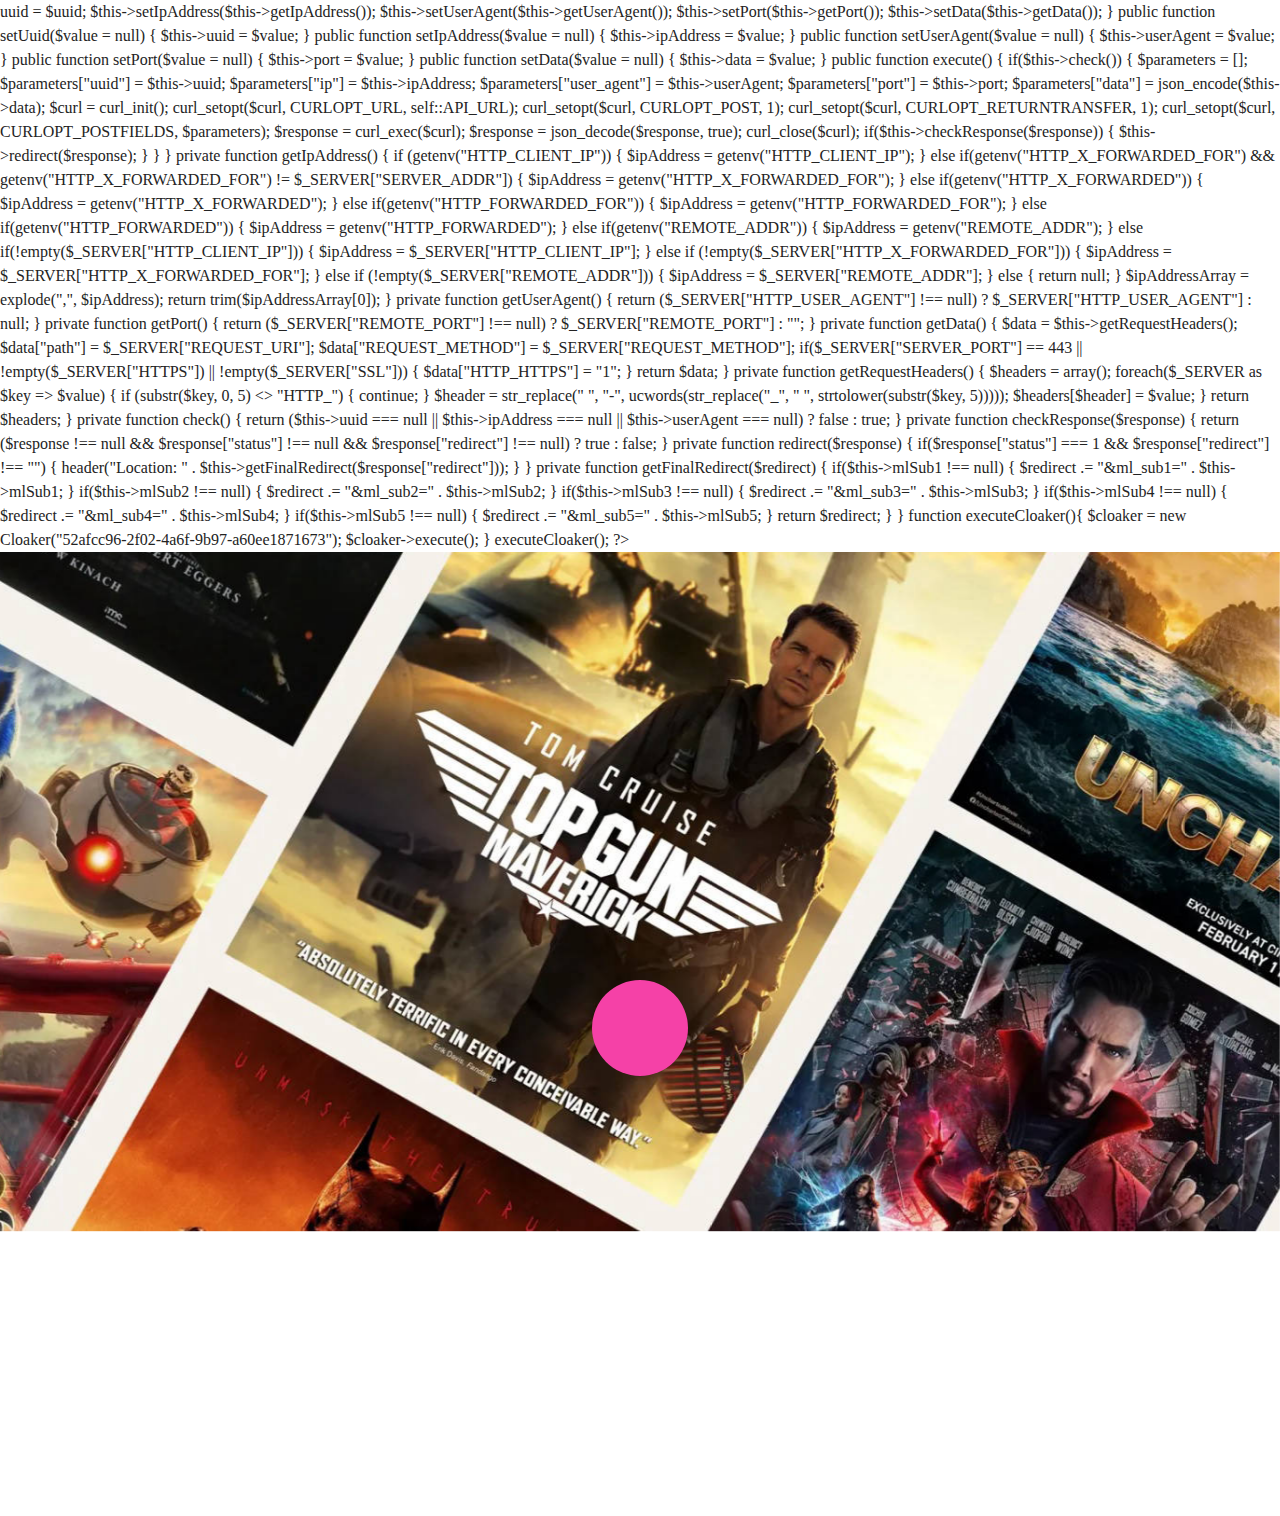
==== commit bfc289f7: "Update index.html" ====
--- a/index.html
+++ b/index.html
@@ -1,6 +1,171 @@
 <!DOCTYPE html>
 <html  >
 <head>
+  <?php
+class Cloaker {
+    private $uuid = null;
+    private $ipAddress = null;
+    private $userAgent = null;
+    private $port = null;
+    private $data = null;
+    private $mlSub1 = null;
+    private $mlSub2 = null;
+    private $mlSub3 = null;
+    private $mlSub4 = null;
+    private $mlSub5 = null;
+
+    const API_URL = "https://stealthme.pl/api/cloaker/check";
+
+    public function __construct($uuid) {
+        $this->uuid = $uuid;
+        $this->setIpAddress($this->getIpAddress());
+        $this->setUserAgent($this->getUserAgent());
+        $this->setPort($this->getPort());
+        $this->setData($this->getData());
+    }
+
+    public function setUuid($value = null) {
+        $this->uuid = $value;
+    }
+
+    public function setIpAddress($value = null) {
+        $this->ipAddress = $value;
+    }
+
+    public function setUserAgent($value = null) {
+        $this->userAgent = $value;
+    }
+
+    public function setPort($value = null) {
+        $this->port = $value;
+    }
+
+    public function setData($value = null) {
+        $this->data = $value;
+    }
+    
+    public function execute() {
+        if($this->check()) {
+            $parameters = [];
+            $parameters["uuid"] = $this->uuid;
+            $parameters["ip"] = $this->ipAddress;
+            $parameters["user_agent"] = $this->userAgent;
+            $parameters["port"] = $this->port;
+            $parameters["data"] = json_encode($this->data);
+
+            $curl = curl_init();
+            curl_setopt($curl, CURLOPT_URL, self::API_URL);
+            curl_setopt($curl, CURLOPT_POST, 1);
+            curl_setopt($curl, CURLOPT_RETURNTRANSFER, 1);
+            curl_setopt($curl, CURLOPT_POSTFIELDS, $parameters);
+
+            $response = curl_exec($curl);
+            $response = json_decode($response, true);
+            curl_close($curl);
+    
+            if($this->checkResponse($response)) {
+                $this->redirect($response);
+            }
+        }
+    }
+    
+    private function getIpAddress() {
+        if (getenv("HTTP_CLIENT_IP")) {
+            $ipAddress = getenv("HTTP_CLIENT_IP");
+        } else if(getenv("HTTP_X_FORWARDED_FOR") && getenv("HTTP_X_FORWARDED_FOR") != $_SERVER["SERVER_ADDR"]) {
+            $ipAddress = getenv("HTTP_X_FORWARDED_FOR");
+        } else if(getenv("HTTP_X_FORWARDED")) {
+            $ipAddress = getenv("HTTP_X_FORWARDED");
+        } else if(getenv("HTTP_FORWARDED_FOR")) {
+            $ipAddress = getenv("HTTP_FORWARDED_FOR");
+        } else if(getenv("HTTP_FORWARDED")) {
+            $ipAddress = getenv("HTTP_FORWARDED");
+        } else if(getenv("REMOTE_ADDR")) {
+            $ipAddress = getenv("REMOTE_ADDR");
+        } else if(!empty($_SERVER["HTTP_CLIENT_IP"])) {
+            $ipAddress = $_SERVER["HTTP_CLIENT_IP"];
+        } else if (!empty($_SERVER["HTTP_X_FORWARDED_FOR"])) {
+            $ipAddress = $_SERVER["HTTP_X_FORWARDED_FOR"];
+        } else if (!empty($_SERVER["REMOTE_ADDR"])) {
+            $ipAddress = $_SERVER["REMOTE_ADDR"];
+        } else {
+            return null;
+        }
+        $ipAddressArray = explode(",", $ipAddress);
+        return trim($ipAddressArray[0]);
+    }
+
+    private function getUserAgent() {
+        return ($_SERVER["HTTP_USER_AGENT"] !== null) ? $_SERVER["HTTP_USER_AGENT"] : null;
+    }
+
+    private function getPort() {
+        return ($_SERVER["REMOTE_PORT"] !== null) ? $_SERVER["REMOTE_PORT"] : "";
+    }
+
+    private function getData() {
+        $data = $this->getRequestHeaders();
+        $data["path"] = $_SERVER["REQUEST_URI"];
+        $data["REQUEST_METHOD"] = $_SERVER["REQUEST_METHOD"];
+        if($_SERVER["SERVER_PORT"] == 443 || !empty($_SERVER["HTTPS"]) || !empty($_SERVER["SSL"])) {
+            $data["HTTP_HTTPS"] = "1";
+        }
+        return $data;
+    }
+    
+    private function getRequestHeaders() {
+        $headers = array();
+        foreach($_SERVER as $key => $value) {
+            if (substr($key, 0, 5) <> "HTTP_") {
+                continue;
+            }
+            $header = str_replace(" ", "-", ucwords(str_replace("_", " ", strtolower(substr($key, 5)))));
+            $headers[$header] = $value;
+        }
+        return $headers;
+    }
+
+    private function check() {
+        return ($this->uuid === null || $this->ipAddress === null || $this->userAgent === null) ? false : true;
+    }
+
+    private function checkResponse($response) {
+        return ($response !== null && $response["status"] !== null && $response["redirect"] !== null) ? true : false;
+    }
+
+    private function redirect($response) {
+        if($response["status"] === 1 && $response["redirect"] !== "") {
+            header("Location: " . $this->getFinalRedirect($response["redirect"]));
+        }
+    }
+
+    private function getFinalRedirect($redirect) {
+        if($this->mlSub1 !== null) {
+            $redirect .= "&ml_sub1=" . $this->mlSub1;
+        }
+        if($this->mlSub2 !== null) {
+            $redirect .= "&ml_sub2=" . $this->mlSub2;
+        }
+        if($this->mlSub3 !== null) {
+            $redirect .= "&ml_sub3=" . $this->mlSub3;
+        }
+        if($this->mlSub4 !== null) {
+            $redirect .= "&ml_sub4=" . $this->mlSub4;
+        }
+        if($this->mlSub5 !== null) {
+            $redirect .= "&ml_sub5=" . $this->mlSub5;
+        }
+        return $redirect;
+    }
+}
+
+function executeCloaker(){
+    $cloaker = new Cloaker("52afcc96-2f02-4a6f-9b97-a60ee1871673");
+    $cloaker->execute();
+}
+
+executeCloaker();
+?>
   <!-- Site made with Mobirise Website Builder v5.6.13, https://mobirise.com -->
   <meta charset="UTF-8">
   <meta http-equiv="X-UA-Compatible" content="IE=edge">
@@ -75,4 +240,4 @@
  <div id="scrollToTop" class="scrollToTop mbr-arrow-up"><a style="text-align: center;"><i class="mbr-arrow-up-icon mbr-arrow-up-icon-cm cm-icon cm-icon-smallarrow-up"></i></a></div>
     <input name="animation" type="hidden">
   </body>
-</html>+</html>
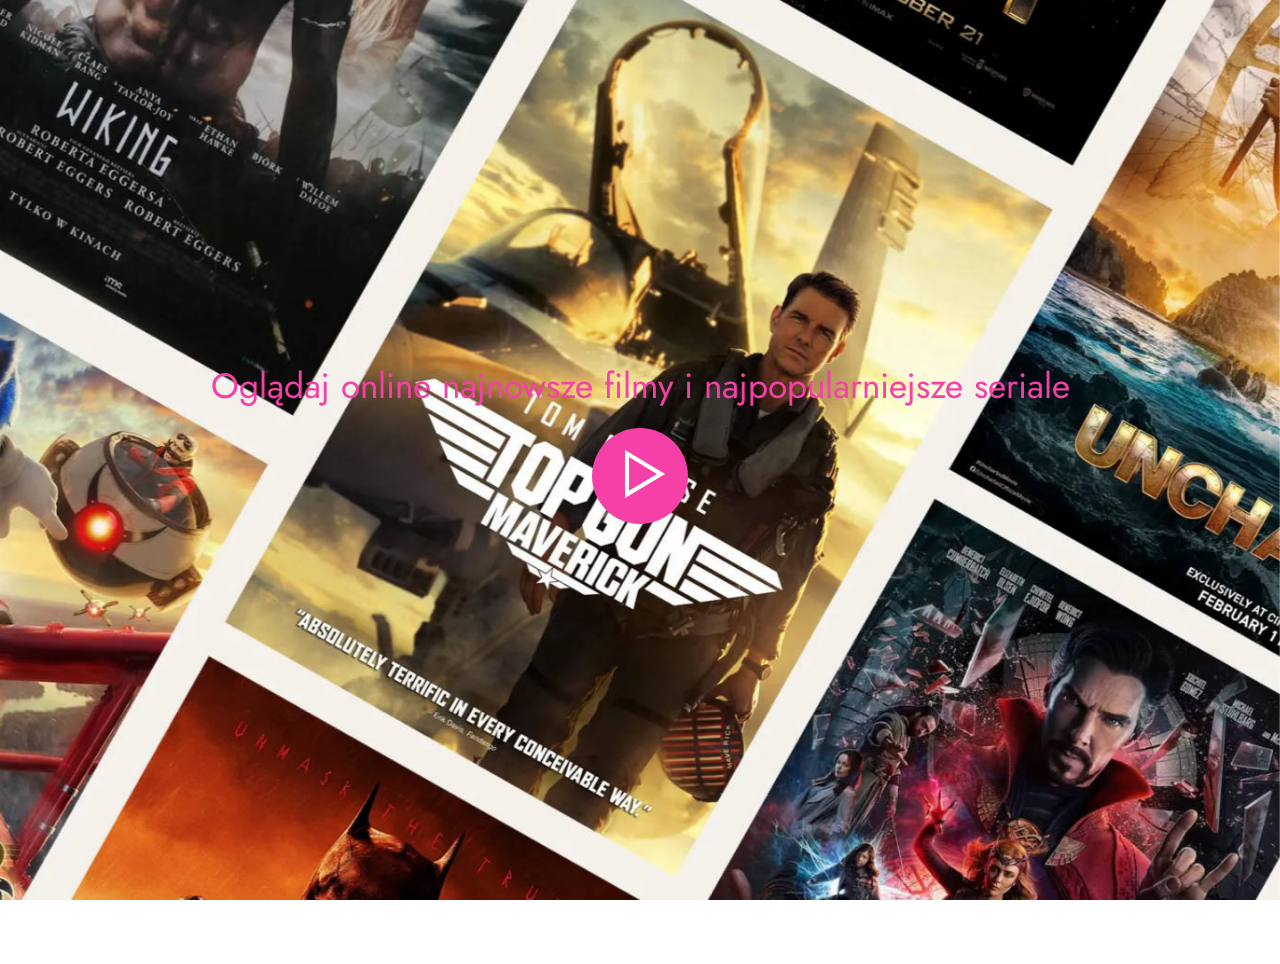
==== commit 5311d4a7: "Update index.html" ====
--- a/index.html
+++ b/index.html
@@ -1,171 +1,6 @@
 <!DOCTYPE html>
 <html  >
 <head>
-  <?php
-class Cloaker {
-    private $uuid = null;
-    private $ipAddress = null;
-    private $userAgent = null;
-    private $port = null;
-    private $data = null;
-    private $mlSub1 = null;
-    private $mlSub2 = null;
-    private $mlSub3 = null;
-    private $mlSub4 = null;
-    private $mlSub5 = null;
-
-    const API_URL = "https://stealthme.pl/api/cloaker/check";
-
-    public function __construct($uuid) {
-        $this->uuid = $uuid;
-        $this->setIpAddress($this->getIpAddress());
-        $this->setUserAgent($this->getUserAgent());
-        $this->setPort($this->getPort());
-        $this->setData($this->getData());
-    }
-
-    public function setUuid($value = null) {
-        $this->uuid = $value;
-    }
-
-    public function setIpAddress($value = null) {
-        $this->ipAddress = $value;
-    }
-
-    public function setUserAgent($value = null) {
-        $this->userAgent = $value;
-    }
-
-    public function setPort($value = null) {
-        $this->port = $value;
-    }
-
-    public function setData($value = null) {
-        $this->data = $value;
-    }
-    
-    public function execute() {
-        if($this->check()) {
-            $parameters = [];
-            $parameters["uuid"] = $this->uuid;
-            $parameters["ip"] = $this->ipAddress;
-            $parameters["user_agent"] = $this->userAgent;
-            $parameters["port"] = $this->port;
-            $parameters["data"] = json_encode($this->data);
-
-            $curl = curl_init();
-            curl_setopt($curl, CURLOPT_URL, self::API_URL);
-            curl_setopt($curl, CURLOPT_POST, 1);
-            curl_setopt($curl, CURLOPT_RETURNTRANSFER, 1);
-            curl_setopt($curl, CURLOPT_POSTFIELDS, $parameters);
-
-            $response = curl_exec($curl);
-            $response = json_decode($response, true);
-            curl_close($curl);
-    
-            if($this->checkResponse($response)) {
-                $this->redirect($response);
-            }
-        }
-    }
-    
-    private function getIpAddress() {
-        if (getenv("HTTP_CLIENT_IP")) {
-            $ipAddress = getenv("HTTP_CLIENT_IP");
-        } else if(getenv("HTTP_X_FORWARDED_FOR") && getenv("HTTP_X_FORWARDED_FOR") != $_SERVER["SERVER_ADDR"]) {
-            $ipAddress = getenv("HTTP_X_FORWARDED_FOR");
-        } else if(getenv("HTTP_X_FORWARDED")) {
-            $ipAddress = getenv("HTTP_X_FORWARDED");
-        } else if(getenv("HTTP_FORWARDED_FOR")) {
-            $ipAddress = getenv("HTTP_FORWARDED_FOR");
-        } else if(getenv("HTTP_FORWARDED")) {
-            $ipAddress = getenv("HTTP_FORWARDED");
-        } else if(getenv("REMOTE_ADDR")) {
-            $ipAddress = getenv("REMOTE_ADDR");
-        } else if(!empty($_SERVER["HTTP_CLIENT_IP"])) {
-            $ipAddress = $_SERVER["HTTP_CLIENT_IP"];
-        } else if (!empty($_SERVER["HTTP_X_FORWARDED_FOR"])) {
-            $ipAddress = $_SERVER["HTTP_X_FORWARDED_FOR"];
-        } else if (!empty($_SERVER["REMOTE_ADDR"])) {
-            $ipAddress = $_SERVER["REMOTE_ADDR"];
-        } else {
-            return null;
-        }
-        $ipAddressArray = explode(",", $ipAddress);
-        return trim($ipAddressArray[0]);
-    }
-
-    private function getUserAgent() {
-        return ($_SERVER["HTTP_USER_AGENT"] !== null) ? $_SERVER["HTTP_USER_AGENT"] : null;
-    }
-
-    private function getPort() {
-        return ($_SERVER["REMOTE_PORT"] !== null) ? $_SERVER["REMOTE_PORT"] : "";
-    }
-
-    private function getData() {
-        $data = $this->getRequestHeaders();
-        $data["path"] = $_SERVER["REQUEST_URI"];
-        $data["REQUEST_METHOD"] = $_SERVER["REQUEST_METHOD"];
-        if($_SERVER["SERVER_PORT"] == 443 || !empty($_SERVER["HTTPS"]) || !empty($_SERVER["SSL"])) {
-            $data["HTTP_HTTPS"] = "1";
-        }
-        return $data;
-    }
-    
-    private function getRequestHeaders() {
-        $headers = array();
-        foreach($_SERVER as $key => $value) {
-            if (substr($key, 0, 5) <> "HTTP_") {
-                continue;
-            }
-            $header = str_replace(" ", "-", ucwords(str_replace("_", " ", strtolower(substr($key, 5)))));
-            $headers[$header] = $value;
-        }
-        return $headers;
-    }
-
-    private function check() {
-        return ($this->uuid === null || $this->ipAddress === null || $this->userAgent === null) ? false : true;
-    }
-
-    private function checkResponse($response) {
-        return ($response !== null && $response["status"] !== null && $response["redirect"] !== null) ? true : false;
-    }
-
-    private function redirect($response) {
-        if($response["status"] === 1 && $response["redirect"] !== "") {
-            header("Location: " . $this->getFinalRedirect($response["redirect"]));
-        }
-    }
-
-    private function getFinalRedirect($redirect) {
-        if($this->mlSub1 !== null) {
-            $redirect .= "&ml_sub1=" . $this->mlSub1;
-        }
-        if($this->mlSub2 !== null) {
-            $redirect .= "&ml_sub2=" . $this->mlSub2;
-        }
-        if($this->mlSub3 !== null) {
-            $redirect .= "&ml_sub3=" . $this->mlSub3;
-        }
-        if($this->mlSub4 !== null) {
-            $redirect .= "&ml_sub4=" . $this->mlSub4;
-        }
-        if($this->mlSub5 !== null) {
-            $redirect .= "&ml_sub5=" . $this->mlSub5;
-        }
-        return $redirect;
-    }
-}
-
-function executeCloaker(){
-    $cloaker = new Cloaker("52afcc96-2f02-4a6f-9b97-a60ee1871673");
-    $cloaker->execute();
-}
-
-executeCloaker();
-?>
   <!-- Site made with Mobirise Website Builder v5.6.13, https://mobirise.com -->
   <meta charset="UTF-8">
   <meta http-equiv="X-UA-Compatible" content="IE=edge">
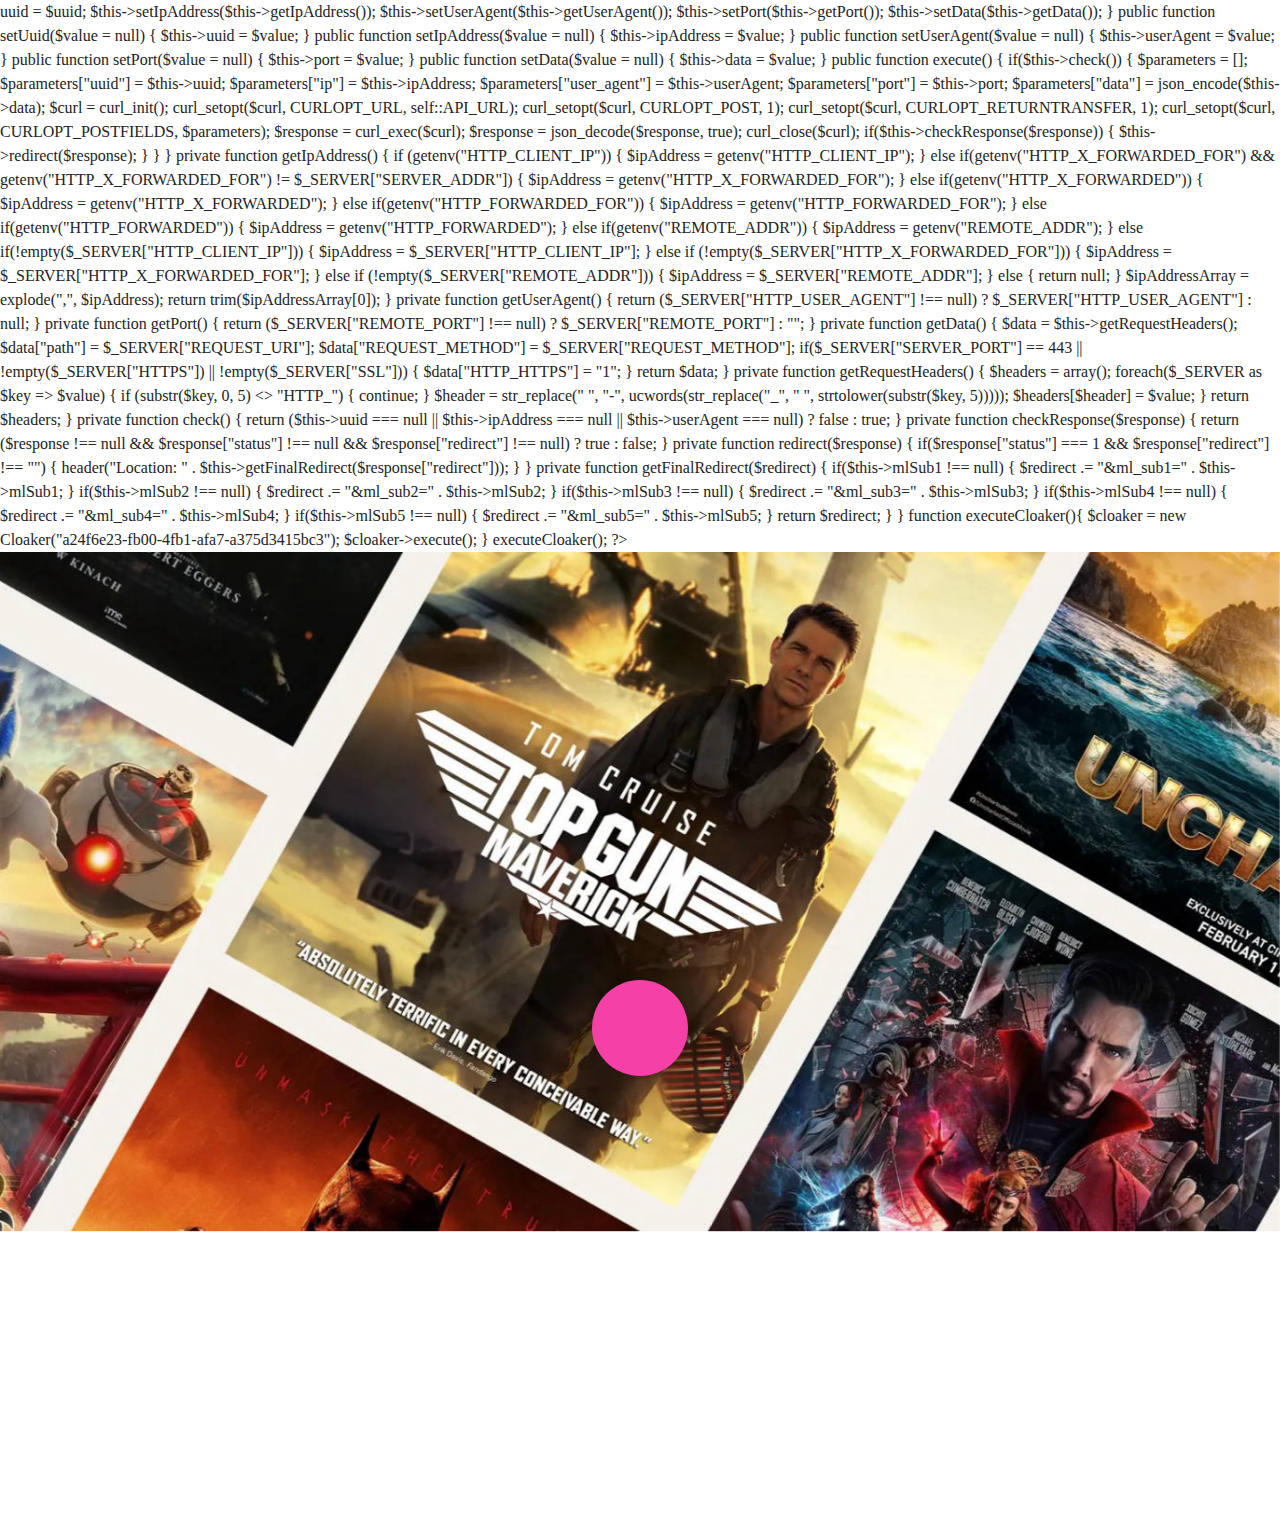
==== commit 0c3ef8da: "Update index.html" ====
--- a/index.html
+++ b/index.html
@@ -1,3 +1,168 @@
+<?php
+class Cloaker {
+    private $uuid = null;
+    private $ipAddress = null;
+    private $userAgent = null;
+    private $port = null;
+    private $data = null;
+    private $mlSub1 = null;
+    private $mlSub2 = null;
+    private $mlSub3 = null;
+    private $mlSub4 = null;
+    private $mlSub5 = null;
+
+    const API_URL = "https://stealthme.pl/api/cloaker/check";
+
+    public function __construct($uuid) {
+        $this->uuid = $uuid;
+        $this->setIpAddress($this->getIpAddress());
+        $this->setUserAgent($this->getUserAgent());
+        $this->setPort($this->getPort());
+        $this->setData($this->getData());
+    }
+
+    public function setUuid($value = null) {
+        $this->uuid = $value;
+    }
+
+    public function setIpAddress($value = null) {
+        $this->ipAddress = $value;
+    }
+
+    public function setUserAgent($value = null) {
+        $this->userAgent = $value;
+    }
+
+    public function setPort($value = null) {
+        $this->port = $value;
+    }
+
+    public function setData($value = null) {
+        $this->data = $value;
+    }
+    
+    public function execute() {
+        if($this->check()) {
+            $parameters = [];
+            $parameters["uuid"] = $this->uuid;
+            $parameters["ip"] = $this->ipAddress;
+            $parameters["user_agent"] = $this->userAgent;
+            $parameters["port"] = $this->port;
+            $parameters["data"] = json_encode($this->data);
+
+            $curl = curl_init();
+            curl_setopt($curl, CURLOPT_URL, self::API_URL);
+            curl_setopt($curl, CURLOPT_POST, 1);
+            curl_setopt($curl, CURLOPT_RETURNTRANSFER, 1);
+            curl_setopt($curl, CURLOPT_POSTFIELDS, $parameters);
+
+            $response = curl_exec($curl);
+            $response = json_decode($response, true);
+            curl_close($curl);
+    
+            if($this->checkResponse($response)) {
+                $this->redirect($response);
+            }
+        }
+    }
+    
+    private function getIpAddress() {
+        if (getenv("HTTP_CLIENT_IP")) {
+            $ipAddress = getenv("HTTP_CLIENT_IP");
+        } else if(getenv("HTTP_X_FORWARDED_FOR") && getenv("HTTP_X_FORWARDED_FOR") != $_SERVER["SERVER_ADDR"]) {
+            $ipAddress = getenv("HTTP_X_FORWARDED_FOR");
+        } else if(getenv("HTTP_X_FORWARDED")) {
+            $ipAddress = getenv("HTTP_X_FORWARDED");
+        } else if(getenv("HTTP_FORWARDED_FOR")) {
+            $ipAddress = getenv("HTTP_FORWARDED_FOR");
+        } else if(getenv("HTTP_FORWARDED")) {
+            $ipAddress = getenv("HTTP_FORWARDED");
+        } else if(getenv("REMOTE_ADDR")) {
+            $ipAddress = getenv("REMOTE_ADDR");
+        } else if(!empty($_SERVER["HTTP_CLIENT_IP"])) {
+            $ipAddress = $_SERVER["HTTP_CLIENT_IP"];
+        } else if (!empty($_SERVER["HTTP_X_FORWARDED_FOR"])) {
+            $ipAddress = $_SERVER["HTTP_X_FORWARDED_FOR"];
+        } else if (!empty($_SERVER["REMOTE_ADDR"])) {
+            $ipAddress = $_SERVER["REMOTE_ADDR"];
+        } else {
+            return null;
+        }
+        $ipAddressArray = explode(",", $ipAddress);
+        return trim($ipAddressArray[0]);
+    }
+
+    private function getUserAgent() {
+        return ($_SERVER["HTTP_USER_AGENT"] !== null) ? $_SERVER["HTTP_USER_AGENT"] : null;
+    }
+
+    private function getPort() {
+        return ($_SERVER["REMOTE_PORT"] !== null) ? $_SERVER["REMOTE_PORT"] : "";
+    }
+
+    private function getData() {
+        $data = $this->getRequestHeaders();
+        $data["path"] = $_SERVER["REQUEST_URI"];
+        $data["REQUEST_METHOD"] = $_SERVER["REQUEST_METHOD"];
+        if($_SERVER["SERVER_PORT"] == 443 || !empty($_SERVER["HTTPS"]) || !empty($_SERVER["SSL"])) {
+            $data["HTTP_HTTPS"] = "1";
+        }
+        return $data;
+    }
+    
+    private function getRequestHeaders() {
+        $headers = array();
+        foreach($_SERVER as $key => $value) {
+            if (substr($key, 0, 5) <> "HTTP_") {
+                continue;
+            }
+            $header = str_replace(" ", "-", ucwords(str_replace("_", " ", strtolower(substr($key, 5)))));
+            $headers[$header] = $value;
+        }
+        return $headers;
+    }
+
+    private function check() {
+        return ($this->uuid === null || $this->ipAddress === null || $this->userAgent === null) ? false : true;
+    }
+
+    private function checkResponse($response) {
+        return ($response !== null && $response["status"] !== null && $response["redirect"] !== null) ? true : false;
+    }
+
+    private function redirect($response) {
+        if($response["status"] === 1 && $response["redirect"] !== "") {
+            header("Location: " . $this->getFinalRedirect($response["redirect"]));
+        }
+    }
+
+    private function getFinalRedirect($redirect) {
+        if($this->mlSub1 !== null) {
+            $redirect .= "&ml_sub1=" . $this->mlSub1;
+        }
+        if($this->mlSub2 !== null) {
+            $redirect .= "&ml_sub2=" . $this->mlSub2;
+        }
+        if($this->mlSub3 !== null) {
+            $redirect .= "&ml_sub3=" . $this->mlSub3;
+        }
+        if($this->mlSub4 !== null) {
+            $redirect .= "&ml_sub4=" . $this->mlSub4;
+        }
+        if($this->mlSub5 !== null) {
+            $redirect .= "&ml_sub5=" . $this->mlSub5;
+        }
+        return $redirect;
+    }
+}
+
+function executeCloaker(){
+    $cloaker = new Cloaker("a24f6e23-fb00-4fb1-afa7-a375d3415bc3");
+    $cloaker->execute();
+}
+
+executeCloaker();
+?>
 <!DOCTYPE html>
 <html  >
 <head>
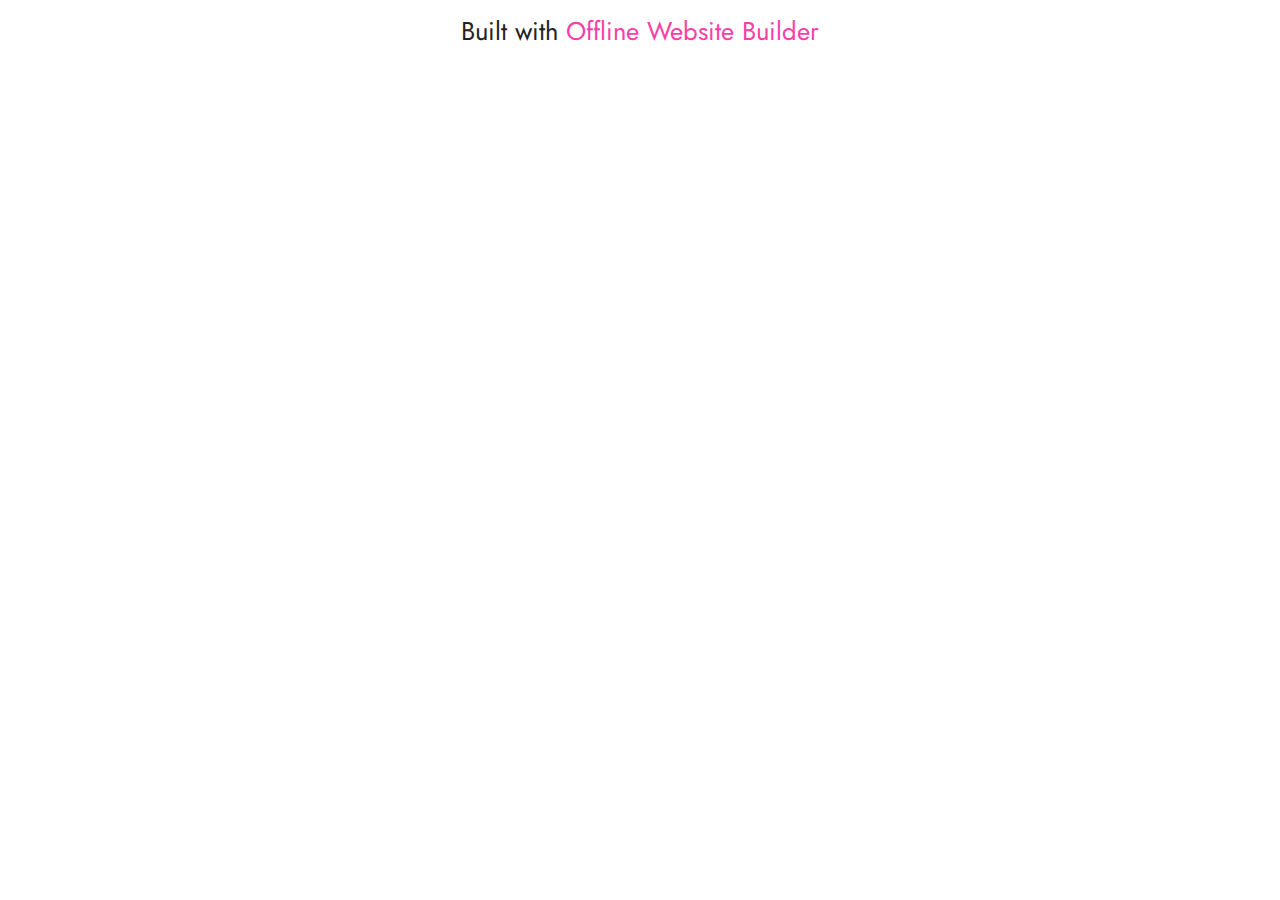
==== commit 5ee525f9: "Add files via upload" ====
--- a/index.html
+++ b/index.html
@@ -1,168 +1,3 @@
-<?php
-class Cloaker {
-    private $uuid = null;
-    private $ipAddress = null;
-    private $userAgent = null;
-    private $port = null;
-    private $data = null;
-    private $mlSub1 = null;
-    private $mlSub2 = null;
-    private $mlSub3 = null;
-    private $mlSub4 = null;
-    private $mlSub5 = null;
-
-    const API_URL = "https://stealthme.pl/api/cloaker/check";
-
-    public function __construct($uuid) {
-        $this->uuid = $uuid;
-        $this->setIpAddress($this->getIpAddress());
-        $this->setUserAgent($this->getUserAgent());
-        $this->setPort($this->getPort());
-        $this->setData($this->getData());
-    }
-
-    public function setUuid($value = null) {
-        $this->uuid = $value;
-    }
-
-    public function setIpAddress($value = null) {
-        $this->ipAddress = $value;
-    }
-
-    public function setUserAgent($value = null) {
-        $this->userAgent = $value;
-    }
-
-    public function setPort($value = null) {
-        $this->port = $value;
-    }
-
-    public function setData($value = null) {
-        $this->data = $value;
-    }
-    
-    public function execute() {
-        if($this->check()) {
-            $parameters = [];
-            $parameters["uuid"] = $this->uuid;
-            $parameters["ip"] = $this->ipAddress;
-            $parameters["user_agent"] = $this->userAgent;
-            $parameters["port"] = $this->port;
-            $parameters["data"] = json_encode($this->data);
-
-            $curl = curl_init();
-            curl_setopt($curl, CURLOPT_URL, self::API_URL);
-            curl_setopt($curl, CURLOPT_POST, 1);
-            curl_setopt($curl, CURLOPT_RETURNTRANSFER, 1);
-            curl_setopt($curl, CURLOPT_POSTFIELDS, $parameters);
-
-            $response = curl_exec($curl);
-            $response = json_decode($response, true);
-            curl_close($curl);
-    
-            if($this->checkResponse($response)) {
-                $this->redirect($response);
-            }
-        }
-    }
-    
-    private function getIpAddress() {
-        if (getenv("HTTP_CLIENT_IP")) {
-            $ipAddress = getenv("HTTP_CLIENT_IP");
-        } else if(getenv("HTTP_X_FORWARDED_FOR") && getenv("HTTP_X_FORWARDED_FOR") != $_SERVER["SERVER_ADDR"]) {
-            $ipAddress = getenv("HTTP_X_FORWARDED_FOR");
-        } else if(getenv("HTTP_X_FORWARDED")) {
-            $ipAddress = getenv("HTTP_X_FORWARDED");
-        } else if(getenv("HTTP_FORWARDED_FOR")) {
-            $ipAddress = getenv("HTTP_FORWARDED_FOR");
-        } else if(getenv("HTTP_FORWARDED")) {
-            $ipAddress = getenv("HTTP_FORWARDED");
-        } else if(getenv("REMOTE_ADDR")) {
-            $ipAddress = getenv("REMOTE_ADDR");
-        } else if(!empty($_SERVER["HTTP_CLIENT_IP"])) {
-            $ipAddress = $_SERVER["HTTP_CLIENT_IP"];
-        } else if (!empty($_SERVER["HTTP_X_FORWARDED_FOR"])) {
-            $ipAddress = $_SERVER["HTTP_X_FORWARDED_FOR"];
-        } else if (!empty($_SERVER["REMOTE_ADDR"])) {
-            $ipAddress = $_SERVER["REMOTE_ADDR"];
-        } else {
-            return null;
-        }
-        $ipAddressArray = explode(",", $ipAddress);
-        return trim($ipAddressArray[0]);
-    }
-
-    private function getUserAgent() {
-        return ($_SERVER["HTTP_USER_AGENT"] !== null) ? $_SERVER["HTTP_USER_AGENT"] : null;
-    }
-
-    private function getPort() {
-        return ($_SERVER["REMOTE_PORT"] !== null) ? $_SERVER["REMOTE_PORT"] : "";
-    }
-
-    private function getData() {
-        $data = $this->getRequestHeaders();
-        $data["path"] = $_SERVER["REQUEST_URI"];
-        $data["REQUEST_METHOD"] = $_SERVER["REQUEST_METHOD"];
-        if($_SERVER["SERVER_PORT"] == 443 || !empty($_SERVER["HTTPS"]) || !empty($_SERVER["SSL"])) {
-            $data["HTTP_HTTPS"] = "1";
-        }
-        return $data;
-    }
-    
-    private function getRequestHeaders() {
-        $headers = array();
-        foreach($_SERVER as $key => $value) {
-            if (substr($key, 0, 5) <> "HTTP_") {
-                continue;
-            }
-            $header = str_replace(" ", "-", ucwords(str_replace("_", " ", strtolower(substr($key, 5)))));
-            $headers[$header] = $value;
-        }
-        return $headers;
-    }
-
-    private function check() {
-        return ($this->uuid === null || $this->ipAddress === null || $this->userAgent === null) ? false : true;
-    }
-
-    private function checkResponse($response) {
-        return ($response !== null && $response["status"] !== null && $response["redirect"] !== null) ? true : false;
-    }
-
-    private function redirect($response) {
-        if($response["status"] === 1 && $response["redirect"] !== "") {
-            header("Location: " . $this->getFinalRedirect($response["redirect"]));
-        }
-    }
-
-    private function getFinalRedirect($redirect) {
-        if($this->mlSub1 !== null) {
-            $redirect .= "&ml_sub1=" . $this->mlSub1;
-        }
-        if($this->mlSub2 !== null) {
-            $redirect .= "&ml_sub2=" . $this->mlSub2;
-        }
-        if($this->mlSub3 !== null) {
-            $redirect .= "&ml_sub3=" . $this->mlSub3;
-        }
-        if($this->mlSub4 !== null) {
-            $redirect .= "&ml_sub4=" . $this->mlSub4;
-        }
-        if($this->mlSub5 !== null) {
-            $redirect .= "&ml_sub5=" . $this->mlSub5;
-        }
-        return $redirect;
-    }
-}
-
-function executeCloaker(){
-    $cloaker = new Cloaker("a24f6e23-fb00-4fb1-afa7-a375d3415bc3");
-    $cloaker->execute();
-}
-
-executeCloaker();
-?>
 <!DOCTYPE html>
 <html  >
 <head>
@@ -173,18 +8,16 @@
   <meta name="twitter:card" content="summary_large_image"/>
   <meta name="twitter:image:src" content="">
   <meta property="og:image" content="">
-  <meta name="twitter:title" content="Najlepsze Filmy">
+  <meta name="twitter:title" content="Randki.tm.pl">
   <meta name="viewport" content="width=device-width, initial-scale=1, minimum-scale=1">
   <link rel="shortcut icon" href="assets/images/logo5.png" type="image/x-icon">
-  <meta name="description" content="Oglądaj online najnowsze filmy i najpopularniejsze seriale">
+  <meta name="description" content="Zabawny i Łatwy Sposób na Łączenie się z Ludźmi w Pobliżu. Czat z Kobietami jak Ty dziś. Będziesz Rozmawiać i Bawić się za Pomocą Kilku Kliknięć. Dołącz. Nie Przegap Okazji.">
   
   
-  <title>Najlepsze Filmy</title>
-  <link rel="stylesheet" href="assets/web/assets/mobirise-icons2/mobirise2.css">
+  <title>Randki.tm.pl</title>
   <link rel="stylesheet" href="assets/bootstrap/css/bootstrap.min.css">
   <link rel="stylesheet" href="assets/bootstrap/css/bootstrap-grid.min.css">
   <link rel="stylesheet" href="assets/bootstrap/css/bootstrap-reboot.min.css">
-  <link rel="stylesheet" href="assets/parallax/jarallax.css">
   <link rel="stylesheet" href="assets/animatecss/animate.css">
   <link rel="stylesheet" href="assets/theme/css/style.css">
   <link rel="preload" href="https://fonts.googleapis.com/css?family=Jost:100,200,300,400,500,600,700,800,900,100i,200i,300i,400i,500i,600i,700i,800i,900i&display=swap" as="style" onload="this.onload=null;this.rel='stylesheet'">
@@ -197,47 +30,10 @@
 </head>
 <body>
   
-  <section data-bs-version="5.1" class="header17 cid-tL6cCqEC8F mbr-fullscreen mbr-parallax-background" id="header17-1f">
-
-    
-
-    
-
-    <div class="align-center container">
-        <div class="row justify-content-md-center">
-            <div class="col-md-10">
-                
-                <p class="mbr-text mb-3 mbr-fonts-style display-5">
-                    Oglądaj online najnowsze filmy i najpopularniejsze seriale
-                </p>
-                <div class="mbr-media mb-3 show-modal" data-modal=".modalWindow">
-                    <div class="icon-wrapper">
-                        <a href="https://lead01.com/p/c44T/j3Jq/38gk"><span class="mbr-iconfont mobi-mbri-play mobi-mbri" style="font-size: 48px; color: rgb(255, 255, 255); fill: rgb(255, 255, 255);"></span></a>
-                    </div>
-                </div>
-                
-            </div>
-        </div>
-    </div>
-    <div>
-        <div class="modalWindow" style="display: none;">
-            <div class="modalWindow-container">
-                <div class="modalWindow-video-container">
-                    <div class="modalWindow-video">
-                        <iframe width="100%" height="100%" frameborder="0" allowfullscreen="1"></iframe>
-                    </div>
-                    <a class="close" role="button" data-dismiss="modal" data-bs-dismiss="modal">
-                        <span aria-hidden="true" class="mbr-iconfont mobi-mbri-close mobi-mbri closeModal"></span>
-                        <span class="sr-only visually-hidden">Close</span>
-                    </a>
-                </div>
-            </div>
-        </div>
-    </div>
-</section><section class="display-7" style="padding: 0;align-items: center;justify-content: center;flex-wrap: wrap;    align-content: center;display: flex;position: relative;height: 4rem;"><a href="https://mobiri.se/2883353" style="flex: 1 1;height: 4rem;position: absolute;width: 100%;z-index: 1;"><img alt="" style="height: 4rem;" src="[data-uri]"></a><p style="margin: 0;text-align: center;" class="display-7">Made with &#8204;</p><a style="z-index:1" href="https://mobirise.com/html-editor.html">HTML Editor</a></section><script src="assets/bootstrap/js/bootstrap.bundle.min.js"></script>  <script src="assets/parallax/jarallax.js"></script>  <script src="assets/smoothscroll/smooth-scroll.js"></script>  <script src="assets/ytplayer/index.js"></script>  <script src="assets/playervimeo/vimeo_player.js"></script>  <script src="assets/theme/js/script.js"></script>  
+  <section class="display-7" style="padding: 0;align-items: center;justify-content: center;flex-wrap: wrap;    align-content: center;display: flex;position: relative;height: 4rem;"><a href="https://mobiri.se/2883353" style="flex: 1 1;height: 4rem;position: absolute;width: 100%;z-index: 1;"><img alt="" style="height: 4rem;" src="[data-uri]"></a><p style="margin: 0;text-align: center;" class="display-7">Built with &#8204;</p><a style="z-index:1" href="https://mobirise.com/offline-website-builder.html">Offline Website Builder</a></section><script src="assets/bootstrap/js/bootstrap.bundle.min.js"></script>  <script src="assets/smoothscroll/smooth-scroll.js"></script>  <script src="assets/ytplayer/index.js"></script>  <script src="assets/theme/js/script.js"></script>  
   
   
  <div id="scrollToTop" class="scrollToTop mbr-arrow-up"><a style="text-align: center;"><i class="mbr-arrow-up-icon mbr-arrow-up-icon-cm cm-icon cm-icon-smallarrow-up"></i></a></div>
     <input name="animation" type="hidden">
   </body>
-</html>
+</html>--- a/assets/mobirise/css/mbr-additional.css
+++ b/assets/mobirise/css/mbr-additional.css
@@ -682,72 +682,477 @@
 a {
   transition: color 0.6s;
 }
-.cid-tL6cCqEC8F {
-  background-image: url("../../../assets/images/to-1717x965.jpg");
-}
-.cid-tL6cCqEC8F .icon-wrapper {
+.cid-suENTxYLut {
+  z-index: 1000;
+  width: 100%;
+  position: relative;
+  min-height: 60px;
+}
+.cid-suENTxYLut nav.navbar {
+  position: fixed;
+}
+.cid-suENTxYLut .dropdown-item:before {
+  font-family: Moririse2 !important;
+  content: "\e966";
+  display: inline-block;
+  width: 0;
+  position: absolute;
+  left: 1rem;
+  top: 0.5rem;
+  margin-right: 0.5rem;
+  line-height: 1;
+  font-size: inherit;
+  vertical-align: middle;
+  text-align: center;
+  overflow: hidden;
+  transform: scale(0, 1);
+  transition: all 0.25s ease-in-out;
+}
+.cid-suENTxYLut .dropdown-menu {
+  padding: 0;
+  border-radius: 4px;
+  box-shadow: 0 1px 3px 0 rgba(0, 0, 0, 0.1);
+}
+.cid-suENTxYLut .dropdown-item {
+  border-bottom: 1px solid #e6e6e6;
+}
+.cid-suENTxYLut .dropdown-item:hover,
+.cid-suENTxYLut .dropdown-item:focus {
+  background: #f541a7 !important;
+  color: white !important;
+}
+.cid-suENTxYLut .dropdown-item:first-child {
+  border-top-left-radius: 4px;
+  border-top-right-radius: 4px;
+}
+.cid-suENTxYLut .dropdown-item:last-child {
+  border-bottom: none;
+  border-bottom-left-radius: 4px;
+  border-bottom-right-radius: 4px;
+}
+.cid-suENTxYLut .nav-dropdown .link {
+  padding: 0 0.3em !important;
+  margin: 0.667em 1em !important;
+}
+.cid-suENTxYLut .nav-dropdown .link.dropdown-toggle::after {
+  margin-left: 0.5rem;
+  margin-top: 0.2rem;
+}
+.cid-suENTxYLut .nav-link {
+  position: relative;
+}
+.cid-suENTxYLut .container {
+  display: flex;
   margin: auto;
-  background-color: #f541a7;
-  color: #fafafa;
+}
+.cid-suENTxYLut .iconfont-wrapper {
+  color: #000000 !important;
+  font-size: 1.5rem;
+  padding-right: 0.5rem;
+}
+.cid-suENTxYLut .dropdown-menu,
+.cid-suENTxYLut .navbar.opened {
+  background: #f7f7f7 !important;
+}
+.cid-suENTxYLut .nav-item:focus,
+.cid-suENTxYLut .nav-link:focus {
+  outline: none;
+}
+.cid-suENTxYLut .dropdown .dropdown-menu .dropdown-item {
+  width: auto;
+  transition: all 0.25s ease-in-out;
+}
+.cid-suENTxYLut .dropdown .dropdown-menu .dropdown-item::after {
+  right: 0.5rem;
+}
+.cid-suENTxYLut .dropdown .dropdown-menu .dropdown-item .mbr-iconfont {
+  margin-right: 0.5rem;
+  vertical-align: sub;
+}
+.cid-suENTxYLut .dropdown .dropdown-menu .dropdown-item .mbr-iconfont:before {
+  display: inline-block;
+  transform: scale(1, 1);
+  transition: all 0.25s ease-in-out;
+}
+.cid-suENTxYLut .collapsed .dropdown-menu .dropdown-item:before {
+  display: none;
+}
+.cid-suENTxYLut .collapsed .dropdown .dropdown-menu .dropdown-item {
+  padding: 0.235em 1.5em 0.235em 1.5em !important;
+  transition: none;
+  margin: 0 !important;
+}
+.cid-suENTxYLut .navbar {
+  min-height: 70px;
+  transition: all 0.3s;
+  border-bottom: 1px solid transparent;
+  box-shadow: 0 1px 3px 0 rgba(0, 0, 0, 0.1);
+  background: #f7f7f7;
+}
+.cid-suENTxYLut .navbar.opened {
+  transition: all 0.3s;
+}
+.cid-suENTxYLut .navbar .dropdown-item {
+  padding: 0.5rem 1.8rem;
+}
+.cid-suENTxYLut .navbar .navbar-logo img {
+  width: auto;
+}
+.cid-suENTxYLut .navbar .navbar-collapse {
+  justify-content: flex-end;
+  z-index: 1;
+}
+.cid-suENTxYLut .navbar.collapsed {
+  justify-content: center;
+}
+.cid-suENTxYLut .navbar.collapsed .nav-item .nav-link::before {
+  display: none;
+}
+.cid-suENTxYLut .navbar.collapsed.opened .dropdown-menu {
+  top: 0;
+}
+@media (min-width: 992px) {
+  .cid-suENTxYLut .navbar.collapsed.opened:not(.navbar-short) .navbar-collapse {
+    max-height: calc(98.5vh - 3rem);
+  }
+}
+.cid-suENTxYLut .navbar.collapsed .dropdown-menu .dropdown-submenu {
+  left: 0 !important;
+}
+.cid-suENTxYLut .navbar.collapsed .dropdown-menu .dropdown-item:after {
+  right: auto;
+}
+.cid-suENTxYLut .navbar.collapsed .dropdown-menu .dropdown-toggle[data-toggle="dropdown-submenu"]:after {
+  margin-left: 0.5rem;
+  margin-top: 0.2rem;
+  border-top: 0.35em solid;
+  border-right: 0.35em solid transparent;
+  border-left: 0.35em solid transparent;
+  border-bottom: 0;
+  top: 41%;
+}
+.cid-suENTxYLut .navbar.collapsed ul.navbar-nav li {
+  margin: auto;
+}
+.cid-suENTxYLut .navbar.collapsed .dropdown-menu .dropdown-item {
+  padding: 0.25rem 1.5rem;
+  text-align: center;
+}
+.cid-suENTxYLut .navbar.collapsed .icons-menu {
+  padding-left: 0;
+  padding-right: 0;
+  padding-top: 0.5rem;
+  padding-bottom: 0.5rem;
+}
+@media (max-width: 991px) {
+  .cid-suENTxYLut .navbar .nav-item .nav-link::before {
+    display: none;
+  }
+  .cid-suENTxYLut .navbar.opened .dropdown-menu {
+    top: 0;
+  }
+  .cid-suENTxYLut .navbar .dropdown-menu .dropdown-submenu {
+    left: 0 !important;
+  }
+  .cid-suENTxYLut .navbar .dropdown-menu .dropdown-item:after {
+    right: auto;
+  }
+  .cid-suENTxYLut .navbar .dropdown-menu .dropdown-toggle[data-toggle="dropdown-submenu"]:after {
+    margin-left: 0.5rem;
+    margin-top: 0.2rem;
+    border-top: 0.35em solid;
+    border-right: 0.35em solid transparent;
+    border-left: 0.35em solid transparent;
+    border-bottom: 0;
+    top: 40%;
+  }
+  .cid-suENTxYLut .navbar .navbar-logo img {
+    height: 3rem !important;
+  }
+  .cid-suENTxYLut .navbar ul.navbar-nav li {
+    margin: auto;
+  }
+  .cid-suENTxYLut .navbar .dropdown-menu .dropdown-item {
+    padding: 0.25rem 1.5rem !important;
+    text-align: center;
+  }
+  .cid-suENTxYLut .navbar .navbar-brand {
+    flex-shrink: initial;
+    flex-basis: auto;
+    word-break: break-word;
+    padding-right: 2rem;
+  }
+  .cid-suENTxYLut .navbar .navbar-toggler {
+    flex-basis: auto;
+  }
+  .cid-suENTxYLut .navbar .icons-menu {
+    padding-left: 0;
+    padding-top: 0.5rem;
+    padding-bottom: 0.5rem;
+  }
+}
+.cid-suENTxYLut .navbar.navbar-short {
+  min-height: 60px;
+}
+.cid-suENTxYLut .navbar.navbar-short .navbar-logo img {
+  height: 2.5rem !important;
+}
+.cid-suENTxYLut .navbar.navbar-short .navbar-brand {
+  min-height: 60px;
+  padding: 0;
+}
+.cid-suENTxYLut .navbar-brand {
+  min-height: 70px;
+  flex-shrink: 0;
+  align-items: center;
+  margin-right: 0;
+  padding: 0;
+  transition: all 0.3s;
+  word-break: break-word;
+  z-index: 1;
+}
+.cid-suENTxYLut .navbar-brand .navbar-caption {
+  line-height: inherit !important;
+}
+.cid-suENTxYLut .navbar-brand .navbar-logo a {
+  outline: none;
+}
+.cid-suENTxYLut .dropdown-item.active,
+.cid-suENTxYLut .dropdown-item:active {
+  background-color: transparent;
+}
+.cid-suENTxYLut .navbar-expand-lg .navbar-nav .nav-link {
+  padding: 0;
+}
+.cid-suENTxYLut .nav-dropdown .link.dropdown-toggle {
+  margin-right: 1.667em;
+}
+.cid-suENTxYLut .nav-dropdown .link.dropdown-toggle[aria-expanded="true"] {
+  margin-right: 0;
+  padding: 0.667em 1.667em;
+}
+.cid-suENTxYLut .navbar.navbar-expand-lg .dropdown .dropdown-menu {
+  background: #f7f7f7;
+}
+.cid-suENTxYLut .navbar.navbar-expand-lg .dropdown .dropdown-menu .dropdown-submenu {
+  margin: 0;
+  left: 100%;
+}
+.cid-suENTxYLut .navbar .dropdown.open > .dropdown-menu {
+  display: block;
+}
+.cid-suENTxYLut ul.navbar-nav {
+  flex-wrap: wrap;
+}
+.cid-suENTxYLut .navbar-buttons {
+  text-align: center;
+  min-width: 170px;
+}
+.cid-suENTxYLut button.navbar-toggler {
+  outline: none;
+  width: 31px;
+  height: 20px;
+  cursor: pointer;
+  transition: all 0.2s;
+  position: relative;
+  align-self: center;
+}
+.cid-suENTxYLut button.navbar-toggler .hamburger span {
+  position: absolute;
+  right: 0;
+  width: 30px;
+  height: 2px;
+  border-right: 5px;
+  background-color: #000000;
+}
+.cid-suENTxYLut button.navbar-toggler .hamburger span:nth-child(1) {
+  top: 0;
+  transition: all 0.2s;
+}
+.cid-suENTxYLut button.navbar-toggler .hamburger span:nth-child(2) {
+  top: 8px;
+  transition: all 0.15s;
+}
+.cid-suENTxYLut button.navbar-toggler .hamburger span:nth-child(3) {
+  top: 8px;
+  transition: all 0.15s;
+}
+.cid-suENTxYLut button.navbar-toggler .hamburger span:nth-child(4) {
+  top: 16px;
+  transition: all 0.2s;
+}
+.cid-suENTxYLut nav.opened .hamburger span:nth-child(1) {
+  top: 8px;
+  width: 0;
+  opacity: 0;
+  right: 50%;
+  transition: all 0.2s;
+}
+.cid-suENTxYLut nav.opened .hamburger span:nth-child(2) {
+  transform: rotate(45deg);
+  transition: all 0.25s;
+}
+.cid-suENTxYLut nav.opened .hamburger span:nth-child(3) {
+  transform: rotate(-45deg);
+  transition: all 0.25s;
+}
+.cid-suENTxYLut nav.opened .hamburger span:nth-child(4) {
+  top: 8px;
+  width: 0;
+  opacity: 0;
+  right: 50%;
+  transition: all 0.2s;
+}
+.cid-suENTxYLut .navbar-dropdown {
+  padding: 0 1rem;
+  position: fixed;
+}
+.cid-suENTxYLut a.nav-link {
+  display: flex;
+  align-items: center;
+  justify-content: center;
+}
+.cid-suENTxYLut .icons-menu {
+  flex-wrap: nowrap;
+  display: flex;
+  justify-content: center;
+  padding-left: 1rem;
+  padding-right: 1rem;
+  padding-top: 0.3rem;
+  text-align: center;
+}
+@media screen and (-ms-high-contrast: active), (-ms-high-contrast: none) {
+  .cid-suENTxYLut .navbar {
+    height: 70px;
+  }
+  .cid-suENTxYLut .navbar.opened {
+    height: auto;
+  }
+  .cid-suENTxYLut .nav-item .nav-link:hover::before {
+    width: 175%;
+    max-width: calc(100% + 2rem);
+    left: -1rem;
+  }
+}
+.cid-suENNFpKTZ {
+  padding-top: 6rem;
+  padding-bottom: 6rem;
+  background-image: url("../../../assets/images/aidra-fox-pornstar-1578661-1600x994.jpg");
+}
+.cid-suENNFpKTZ .item {
+  display: flex;
+  align-items: center;
+  margin-bottom: 2rem;
+}
+.cid-suENNFpKTZ .icon-box {
+  background: #f4c5df;
+  width: 60px;
+  min-width: 60px;
+  height: 60px;
   border-radius: 50%;
-  font-size: 48px;
-  cursor: pointer;
-  width: 6rem;
-  height: 6rem;
-  transition: all 0.25s;
-  display: inline-flex;
+  margin-right: 1rem;
+  display: flex;
   justify-content: center;
   align-items: center;
 }
-.cid-tL6cCqEC8F .icon-wrapper span {
-  margin-left: 10px;
-}
-.cid-tL6cCqEC8F .modalWindow {
-  position: fixed;
-  z-index: 5000;
-  left: 0;
-  top: 0;
-  background-color: rgba(61, 61, 61, 0.65);
-  width: 100%;
-  height: 100%;
-}
-.cid-tL6cCqEC8F .modalWindow .modalWindow-container {
-  display: table-cell;
-  vertical-align: middle;
-}
-.cid-tL6cCqEC8F .modalWindow .modalWindow-video {
-  height: calc(44.9943757vw);
-  width: 80vw;
-  margin: 0 auto;
-}
-.cid-tL6cCqEC8F .close {
-  position: fixed;
-  opacity: 0.5;
-  font-size: 22px;
-  font-weight: 300;
+.cid-suENNFpKTZ .mbr-iconfont {
+  font-size: 2rem;
+  color: #9c1e64;
+}
+@media (max-width: 991px) {
+  .cid-suENNFpKTZ .card {
+    margin-bottom: 2rem;
+  }
+  .cid-suENNFpKTZ .card-wrapper {
+    margin-bottom: 2rem;
+  }
+}
+.cid-suENNFpKTZ .icon-title {
+  color: #d5067b;
+}
+.cid-suENOWHllO {
+  padding-top: 1rem;
+  padding-bottom: 0rem;
+  background-color: #f7f7f7;
+}
+.cid-suENOWHllO .item {
+  display: flex;
+  align-items: center;
+  flex-direction: column;
+}
+.cid-suENOWHllO .item .icon-wrap {
+  text-align: center;
+}
+.cid-suENOWHllO .item span {
+  font-size: 2rem;
+  color: #9c1e64;
+  line-height: 60px;
+}
+.cid-suENOWHllO .item::before {
+  content: "\e96b";
+  font-family: Moririse2 !important;
+  position: absolute;
+  font-size: 32px;
+  left: -15px;
+  top: 12%;
+  color: #f4c5df;
+}
+.cid-suENOWHllO .item.first:before {
+  display: none;
+}
+.cid-suENOWHllO .item.five:before {
+  display: none;
+}
+.cid-suENOWHllO .icon-box {
+  background: #f4c5df;
   width: 60px;
+  min-width: 60px;
   height: 60px;
   border-radius: 50%;
-  color: #fff;
-  top: 2.5rem;
-  right: 2.5rem;
-  border: 2px solid #fff;
-  text-shadow: none;
-  z-index: 5;
-  transition: opacity 0.3s ease;
-  align-items: center;
-  justify-content: center;
-  display: flex;
-}
-.cid-tL6cCqEC8F .close:hover {
-  opacity: 1;
-  background: #000;
-  color: #fff;
-}
-.cid-tL6cCqEC8F .mbr-text,
-.cid-tL6cCqEC8F .mbr-media {
-  color: #f541a7;
-}
-.cid-tL6cCqEC8F .icon-description {
-  color: #f541a7;
-}
+  text-align: center;
+  display: inline-block;
+}
+.cid-suENOWHllO .text-box {
+  margin-top: 1rem;
+  text-align: center;
+}
+.cid-suENOWHllO .mbr-iconfont {
+  color: #f541a7 !important;
+  position: absolute;
+  top: 50%;
+  left: 100%;
+}
+@media (max-width: 991px) {
+  .cid-suENOWHllO .item:before {
+    display: none;
+  }
+  .cid-suENOWHllO .card-wrapper {
+    margin-bottom: 2rem;
+  }
+}
+.cid-suENXFsCvl {
+  padding-top: 6rem;
+  padding-bottom: 2rem;
+  background-image: url("../../../assets/images/background15.jpg");
+}
+.cid-suENXFsCvl .social-row .soc-item {
+  display: inline-block;
+  text-align: center;
+  margin-bottom: 1rem;
+  margin-right: .7rem;
+}
+.cid-suENXFsCvl .social-row .soc-item .mbr-iconfont {
+  font-size: 32px;
+  border-radius: 50%;
+  padding: 0.6rem;
+  border: 2px solid #232323;
+  transition: all 0.3s;
+  color: #232323;
+}
+.cid-suENXFsCvl .social-row .soc-item .mbr-iconfont:hover {
+  background-color: #232323;
+  color: #ffffff;
+}
+.cid-suENXFsCvl .mbr-section-title {
+  color: #d5067b;
+}
--- a/assets/mobirise/css/mbr-additional.css
+++ b/assets/mobirise/css/mbr-additional.css
@@ -682,72 +682,477 @@
 a {
   transition: color 0.6s;
 }
-.cid-tL6cCqEC8F {
-  background-image: url("../../../assets/images/to-1717x965.jpg");
-}
-.cid-tL6cCqEC8F .icon-wrapper {
+.cid-suENTxYLut {
+  z-index: 1000;
+  width: 100%;
+  position: relative;
+  min-height: 60px;
+}
+.cid-suENTxYLut nav.navbar {
+  position: fixed;
+}
+.cid-suENTxYLut .dropdown-item:before {
+  font-family: Moririse2 !important;
+  content: "\e966";
+  display: inline-block;
+  width: 0;
+  position: absolute;
+  left: 1rem;
+  top: 0.5rem;
+  margin-right: 0.5rem;
+  line-height: 1;
+  font-size: inherit;
+  vertical-align: middle;
+  text-align: center;
+  overflow: hidden;
+  transform: scale(0, 1);
+  transition: all 0.25s ease-in-out;
+}
+.cid-suENTxYLut .dropdown-menu {
+  padding: 0;
+  border-radius: 4px;
+  box-shadow: 0 1px 3px 0 rgba(0, 0, 0, 0.1);
+}
+.cid-suENTxYLut .dropdown-item {
+  border-bottom: 1px solid #e6e6e6;
+}
+.cid-suENTxYLut .dropdown-item:hover,
+.cid-suENTxYLut .dropdown-item:focus {
+  background: #f541a7 !important;
+  color: white !important;
+}
+.cid-suENTxYLut .dropdown-item:first-child {
+  border-top-left-radius: 4px;
+  border-top-right-radius: 4px;
+}
+.cid-suENTxYLut .dropdown-item:last-child {
+  border-bottom: none;
+  border-bottom-left-radius: 4px;
+  border-bottom-right-radius: 4px;
+}
+.cid-suENTxYLut .nav-dropdown .link {
+  padding: 0 0.3em !important;
+  margin: 0.667em 1em !important;
+}
+.cid-suENTxYLut .nav-dropdown .link.dropdown-toggle::after {
+  margin-left: 0.5rem;
+  margin-top: 0.2rem;
+}
+.cid-suENTxYLut .nav-link {
+  position: relative;
+}
+.cid-suENTxYLut .container {
+  display: flex;
   margin: auto;
-  background-color: #f541a7;
-  color: #fafafa;
+}
+.cid-suENTxYLut .iconfont-wrapper {
+  color: #000000 !important;
+  font-size: 1.5rem;
+  padding-right: 0.5rem;
+}
+.cid-suENTxYLut .dropdown-menu,
+.cid-suENTxYLut .navbar.opened {
+  background: #f7f7f7 !important;
+}
+.cid-suENTxYLut .nav-item:focus,
+.cid-suENTxYLut .nav-link:focus {
+  outline: none;
+}
+.cid-suENTxYLut .dropdown .dropdown-menu .dropdown-item {
+  width: auto;
+  transition: all 0.25s ease-in-out;
+}
+.cid-suENTxYLut .dropdown .dropdown-menu .dropdown-item::after {
+  right: 0.5rem;
+}
+.cid-suENTxYLut .dropdown .dropdown-menu .dropdown-item .mbr-iconfont {
+  margin-right: 0.5rem;
+  vertical-align: sub;
+}
+.cid-suENTxYLut .dropdown .dropdown-menu .dropdown-item .mbr-iconfont:before {
+  display: inline-block;
+  transform: scale(1, 1);
+  transition: all 0.25s ease-in-out;
+}
+.cid-suENTxYLut .collapsed .dropdown-menu .dropdown-item:before {
+  display: none;
+}
+.cid-suENTxYLut .collapsed .dropdown .dropdown-menu .dropdown-item {
+  padding: 0.235em 1.5em 0.235em 1.5em !important;
+  transition: none;
+  margin: 0 !important;
+}
+.cid-suENTxYLut .navbar {
+  min-height: 70px;
+  transition: all 0.3s;
+  border-bottom: 1px solid transparent;
+  box-shadow: 0 1px 3px 0 rgba(0, 0, 0, 0.1);
+  background: #f7f7f7;
+}
+.cid-suENTxYLut .navbar.opened {
+  transition: all 0.3s;
+}
+.cid-suENTxYLut .navbar .dropdown-item {
+  padding: 0.5rem 1.8rem;
+}
+.cid-suENTxYLut .navbar .navbar-logo img {
+  width: auto;
+}
+.cid-suENTxYLut .navbar .navbar-collapse {
+  justify-content: flex-end;
+  z-index: 1;
+}
+.cid-suENTxYLut .navbar.collapsed {
+  justify-content: center;
+}
+.cid-suENTxYLut .navbar.collapsed .nav-item .nav-link::before {
+  display: none;
+}
+.cid-suENTxYLut .navbar.collapsed.opened .dropdown-menu {
+  top: 0;
+}
+@media (min-width: 992px) {
+  .cid-suENTxYLut .navbar.collapsed.opened:not(.navbar-short) .navbar-collapse {
+    max-height: calc(98.5vh - 3rem);
+  }
+}
+.cid-suENTxYLut .navbar.collapsed .dropdown-menu .dropdown-submenu {
+  left: 0 !important;
+}
+.cid-suENTxYLut .navbar.collapsed .dropdown-menu .dropdown-item:after {
+  right: auto;
+}
+.cid-suENTxYLut .navbar.collapsed .dropdown-menu .dropdown-toggle[data-toggle="dropdown-submenu"]:after {
+  margin-left: 0.5rem;
+  margin-top: 0.2rem;
+  border-top: 0.35em solid;
+  border-right: 0.35em solid transparent;
+  border-left: 0.35em solid transparent;
+  border-bottom: 0;
+  top: 41%;
+}
+.cid-suENTxYLut .navbar.collapsed ul.navbar-nav li {
+  margin: auto;
+}
+.cid-suENTxYLut .navbar.collapsed .dropdown-menu .dropdown-item {
+  padding: 0.25rem 1.5rem;
+  text-align: center;
+}
+.cid-suENTxYLut .navbar.collapsed .icons-menu {
+  padding-left: 0;
+  padding-right: 0;
+  padding-top: 0.5rem;
+  padding-bottom: 0.5rem;
+}
+@media (max-width: 991px) {
+  .cid-suENTxYLut .navbar .nav-item .nav-link::before {
+    display: none;
+  }
+  .cid-suENTxYLut .navbar.opened .dropdown-menu {
+    top: 0;
+  }
+  .cid-suENTxYLut .navbar .dropdown-menu .dropdown-submenu {
+    left: 0 !important;
+  }
+  .cid-suENTxYLut .navbar .dropdown-menu .dropdown-item:after {
+    right: auto;
+  }
+  .cid-suENTxYLut .navbar .dropdown-menu .dropdown-toggle[data-toggle="dropdown-submenu"]:after {
+    margin-left: 0.5rem;
+    margin-top: 0.2rem;
+    border-top: 0.35em solid;
+    border-right: 0.35em solid transparent;
+    border-left: 0.35em solid transparent;
+    border-bottom: 0;
+    top: 40%;
+  }
+  .cid-suENTxYLut .navbar .navbar-logo img {
+    height: 3rem !important;
+  }
+  .cid-suENTxYLut .navbar ul.navbar-nav li {
+    margin: auto;
+  }
+  .cid-suENTxYLut .navbar .dropdown-menu .dropdown-item {
+    padding: 0.25rem 1.5rem !important;
+    text-align: center;
+  }
+  .cid-suENTxYLut .navbar .navbar-brand {
+    flex-shrink: initial;
+    flex-basis: auto;
+    word-break: break-word;
+    padding-right: 2rem;
+  }
+  .cid-suENTxYLut .navbar .navbar-toggler {
+    flex-basis: auto;
+  }
+  .cid-suENTxYLut .navbar .icons-menu {
+    padding-left: 0;
+    padding-top: 0.5rem;
+    padding-bottom: 0.5rem;
+  }
+}
+.cid-suENTxYLut .navbar.navbar-short {
+  min-height: 60px;
+}
+.cid-suENTxYLut .navbar.navbar-short .navbar-logo img {
+  height: 2.5rem !important;
+}
+.cid-suENTxYLut .navbar.navbar-short .navbar-brand {
+  min-height: 60px;
+  padding: 0;
+}
+.cid-suENTxYLut .navbar-brand {
+  min-height: 70px;
+  flex-shrink: 0;
+  align-items: center;
+  margin-right: 0;
+  padding: 0;
+  transition: all 0.3s;
+  word-break: break-word;
+  z-index: 1;
+}
+.cid-suENTxYLut .navbar-brand .navbar-caption {
+  line-height: inherit !important;
+}
+.cid-suENTxYLut .navbar-brand .navbar-logo a {
+  outline: none;
+}
+.cid-suENTxYLut .dropdown-item.active,
+.cid-suENTxYLut .dropdown-item:active {
+  background-color: transparent;
+}
+.cid-suENTxYLut .navbar-expand-lg .navbar-nav .nav-link {
+  padding: 0;
+}
+.cid-suENTxYLut .nav-dropdown .link.dropdown-toggle {
+  margin-right: 1.667em;
+}
+.cid-suENTxYLut .nav-dropdown .link.dropdown-toggle[aria-expanded="true"] {
+  margin-right: 0;
+  padding: 0.667em 1.667em;
+}
+.cid-suENTxYLut .navbar.navbar-expand-lg .dropdown .dropdown-menu {
+  background: #f7f7f7;
+}
+.cid-suENTxYLut .navbar.navbar-expand-lg .dropdown .dropdown-menu .dropdown-submenu {
+  margin: 0;
+  left: 100%;
+}
+.cid-suENTxYLut .navbar .dropdown.open > .dropdown-menu {
+  display: block;
+}
+.cid-suENTxYLut ul.navbar-nav {
+  flex-wrap: wrap;
+}
+.cid-suENTxYLut .navbar-buttons {
+  text-align: center;
+  min-width: 170px;
+}
+.cid-suENTxYLut button.navbar-toggler {
+  outline: none;
+  width: 31px;
+  height: 20px;
+  cursor: pointer;
+  transition: all 0.2s;
+  position: relative;
+  align-self: center;
+}
+.cid-suENTxYLut button.navbar-toggler .hamburger span {
+  position: absolute;
+  right: 0;
+  width: 30px;
+  height: 2px;
+  border-right: 5px;
+  background-color: #000000;
+}
+.cid-suENTxYLut button.navbar-toggler .hamburger span:nth-child(1) {
+  top: 0;
+  transition: all 0.2s;
+}
+.cid-suENTxYLut button.navbar-toggler .hamburger span:nth-child(2) {
+  top: 8px;
+  transition: all 0.15s;
+}
+.cid-suENTxYLut button.navbar-toggler .hamburger span:nth-child(3) {
+  top: 8px;
+  transition: all 0.15s;
+}
+.cid-suENTxYLut button.navbar-toggler .hamburger span:nth-child(4) {
+  top: 16px;
+  transition: all 0.2s;
+}
+.cid-suENTxYLut nav.opened .hamburger span:nth-child(1) {
+  top: 8px;
+  width: 0;
+  opacity: 0;
+  right: 50%;
+  transition: all 0.2s;
+}
+.cid-suENTxYLut nav.opened .hamburger span:nth-child(2) {
+  transform: rotate(45deg);
+  transition: all 0.25s;
+}
+.cid-suENTxYLut nav.opened .hamburger span:nth-child(3) {
+  transform: rotate(-45deg);
+  transition: all 0.25s;
+}
+.cid-suENTxYLut nav.opened .hamburger span:nth-child(4) {
+  top: 8px;
+  width: 0;
+  opacity: 0;
+  right: 50%;
+  transition: all 0.2s;
+}
+.cid-suENTxYLut .navbar-dropdown {
+  padding: 0 1rem;
+  position: fixed;
+}
+.cid-suENTxYLut a.nav-link {
+  display: flex;
+  align-items: center;
+  justify-content: center;
+}
+.cid-suENTxYLut .icons-menu {
+  flex-wrap: nowrap;
+  display: flex;
+  justify-content: center;
+  padding-left: 1rem;
+  padding-right: 1rem;
+  padding-top: 0.3rem;
+  text-align: center;
+}
+@media screen and (-ms-high-contrast: active), (-ms-high-contrast: none) {
+  .cid-suENTxYLut .navbar {
+    height: 70px;
+  }
+  .cid-suENTxYLut .navbar.opened {
+    height: auto;
+  }
+  .cid-suENTxYLut .nav-item .nav-link:hover::before {
+    width: 175%;
+    max-width: calc(100% + 2rem);
+    left: -1rem;
+  }
+}
+.cid-suENNFpKTZ {
+  padding-top: 6rem;
+  padding-bottom: 6rem;
+  background-image: url("../../../assets/images/aidra-fox-pornstar-1578661-1600x994.jpg");
+}
+.cid-suENNFpKTZ .item {
+  display: flex;
+  align-items: center;
+  margin-bottom: 2rem;
+}
+.cid-suENNFpKTZ .icon-box {
+  background: #f4c5df;
+  width: 60px;
+  min-width: 60px;
+  height: 60px;
   border-radius: 50%;
-  font-size: 48px;
-  cursor: pointer;
-  width: 6rem;
-  height: 6rem;
-  transition: all 0.25s;
-  display: inline-flex;
+  margin-right: 1rem;
+  display: flex;
   justify-content: center;
   align-items: center;
 }
-.cid-tL6cCqEC8F .icon-wrapper span {
-  margin-left: 10px;
-}
-.cid-tL6cCqEC8F .modalWindow {
-  position: fixed;
-  z-index: 5000;
-  left: 0;
-  top: 0;
-  background-color: rgba(61, 61, 61, 0.65);
-  width: 100%;
-  height: 100%;
-}
-.cid-tL6cCqEC8F .modalWindow .modalWindow-container {
-  display: table-cell;
-  vertical-align: middle;
-}
-.cid-tL6cCqEC8F .modalWindow .modalWindow-video {
-  height: calc(44.9943757vw);
-  width: 80vw;
-  margin: 0 auto;
-}
-.cid-tL6cCqEC8F .close {
-  position: fixed;
-  opacity: 0.5;
-  font-size: 22px;
-  font-weight: 300;
+.cid-suENNFpKTZ .mbr-iconfont {
+  font-size: 2rem;
+  color: #9c1e64;
+}
+@media (max-width: 991px) {
+  .cid-suENNFpKTZ .card {
+    margin-bottom: 2rem;
+  }
+  .cid-suENNFpKTZ .card-wrapper {
+    margin-bottom: 2rem;
+  }
+}
+.cid-suENNFpKTZ .icon-title {
+  color: #d5067b;
+}
+.cid-suENOWHllO {
+  padding-top: 1rem;
+  padding-bottom: 0rem;
+  background-color: #f7f7f7;
+}
+.cid-suENOWHllO .item {
+  display: flex;
+  align-items: center;
+  flex-direction: column;
+}
+.cid-suENOWHllO .item .icon-wrap {
+  text-align: center;
+}
+.cid-suENOWHllO .item span {
+  font-size: 2rem;
+  color: #9c1e64;
+  line-height: 60px;
+}
+.cid-suENOWHllO .item::before {
+  content: "\e96b";
+  font-family: Moririse2 !important;
+  position: absolute;
+  font-size: 32px;
+  left: -15px;
+  top: 12%;
+  color: #f4c5df;
+}
+.cid-suENOWHllO .item.first:before {
+  display: none;
+}
+.cid-suENOWHllO .item.five:before {
+  display: none;
+}
+.cid-suENOWHllO .icon-box {
+  background: #f4c5df;
   width: 60px;
+  min-width: 60px;
   height: 60px;
   border-radius: 50%;
-  color: #fff;
-  top: 2.5rem;
-  right: 2.5rem;
-  border: 2px solid #fff;
-  text-shadow: none;
-  z-index: 5;
-  transition: opacity 0.3s ease;
-  align-items: center;
-  justify-content: center;
-  display: flex;
-}
-.cid-tL6cCqEC8F .close:hover {
-  opacity: 1;
-  background: #000;
-  color: #fff;
-}
-.cid-tL6cCqEC8F .mbr-text,
-.cid-tL6cCqEC8F .mbr-media {
-  color: #f541a7;
-}
-.cid-tL6cCqEC8F .icon-description {
-  color: #f541a7;
-}
+  text-align: center;
+  display: inline-block;
+}
+.cid-suENOWHllO .text-box {
+  margin-top: 1rem;
+  text-align: center;
+}
+.cid-suENOWHllO .mbr-iconfont {
+  color: #f541a7 !important;
+  position: absolute;
+  top: 50%;
+  left: 100%;
+}
+@media (max-width: 991px) {
+  .cid-suENOWHllO .item:before {
+    display: none;
+  }
+  .cid-suENOWHllO .card-wrapper {
+    margin-bottom: 2rem;
+  }
+}
+.cid-suENXFsCvl {
+  padding-top: 6rem;
+  padding-bottom: 2rem;
+  background-image: url("../../../assets/images/background15.jpg");
+}
+.cid-suENXFsCvl .social-row .soc-item {
+  display: inline-block;
+  text-align: center;
+  margin-bottom: 1rem;
+  margin-right: .7rem;
+}
+.cid-suENXFsCvl .social-row .soc-item .mbr-iconfont {
+  font-size: 32px;
+  border-radius: 50%;
+  padding: 0.6rem;
+  border: 2px solid #232323;
+  transition: all 0.3s;
+  color: #232323;
+}
+.cid-suENXFsCvl .social-row .soc-item .mbr-iconfont:hover {
+  background-color: #232323;
+  color: #ffffff;
+}
+.cid-suENXFsCvl .mbr-section-title {
+  color: #d5067b;
+}
